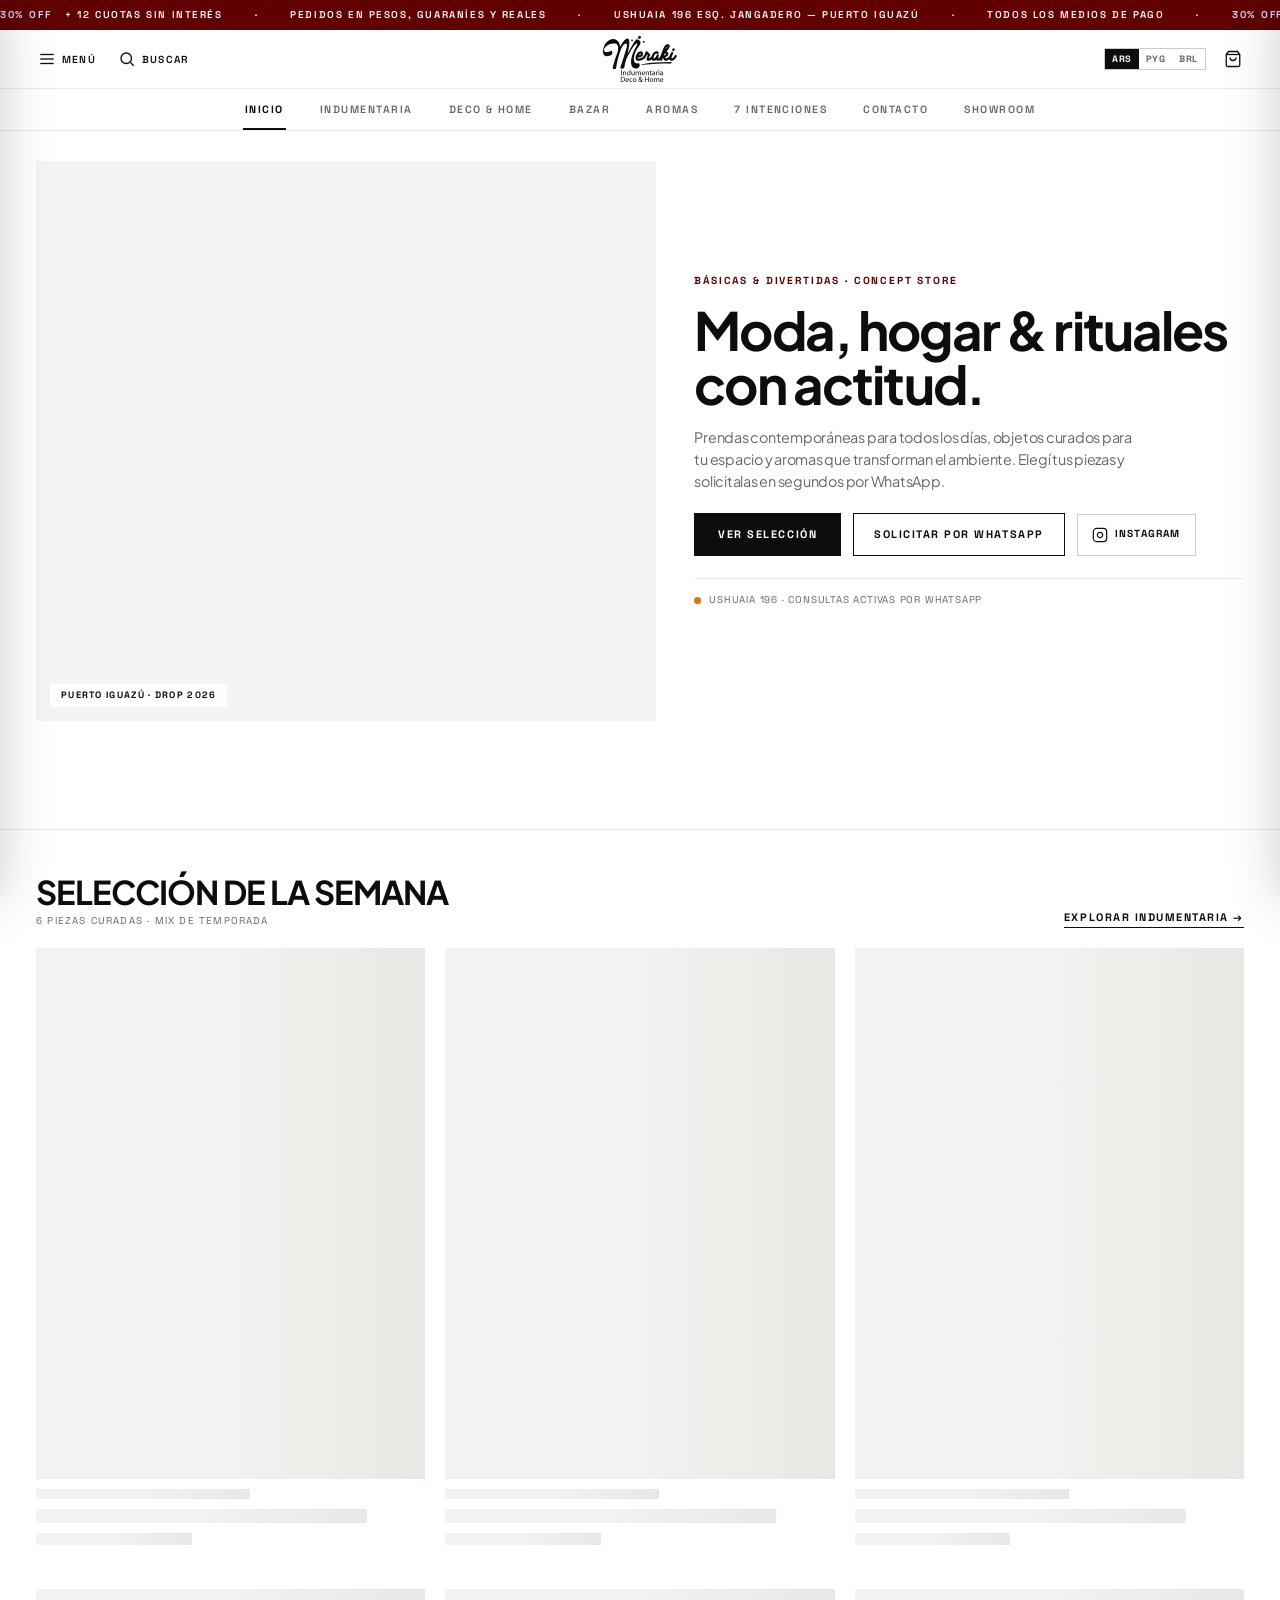
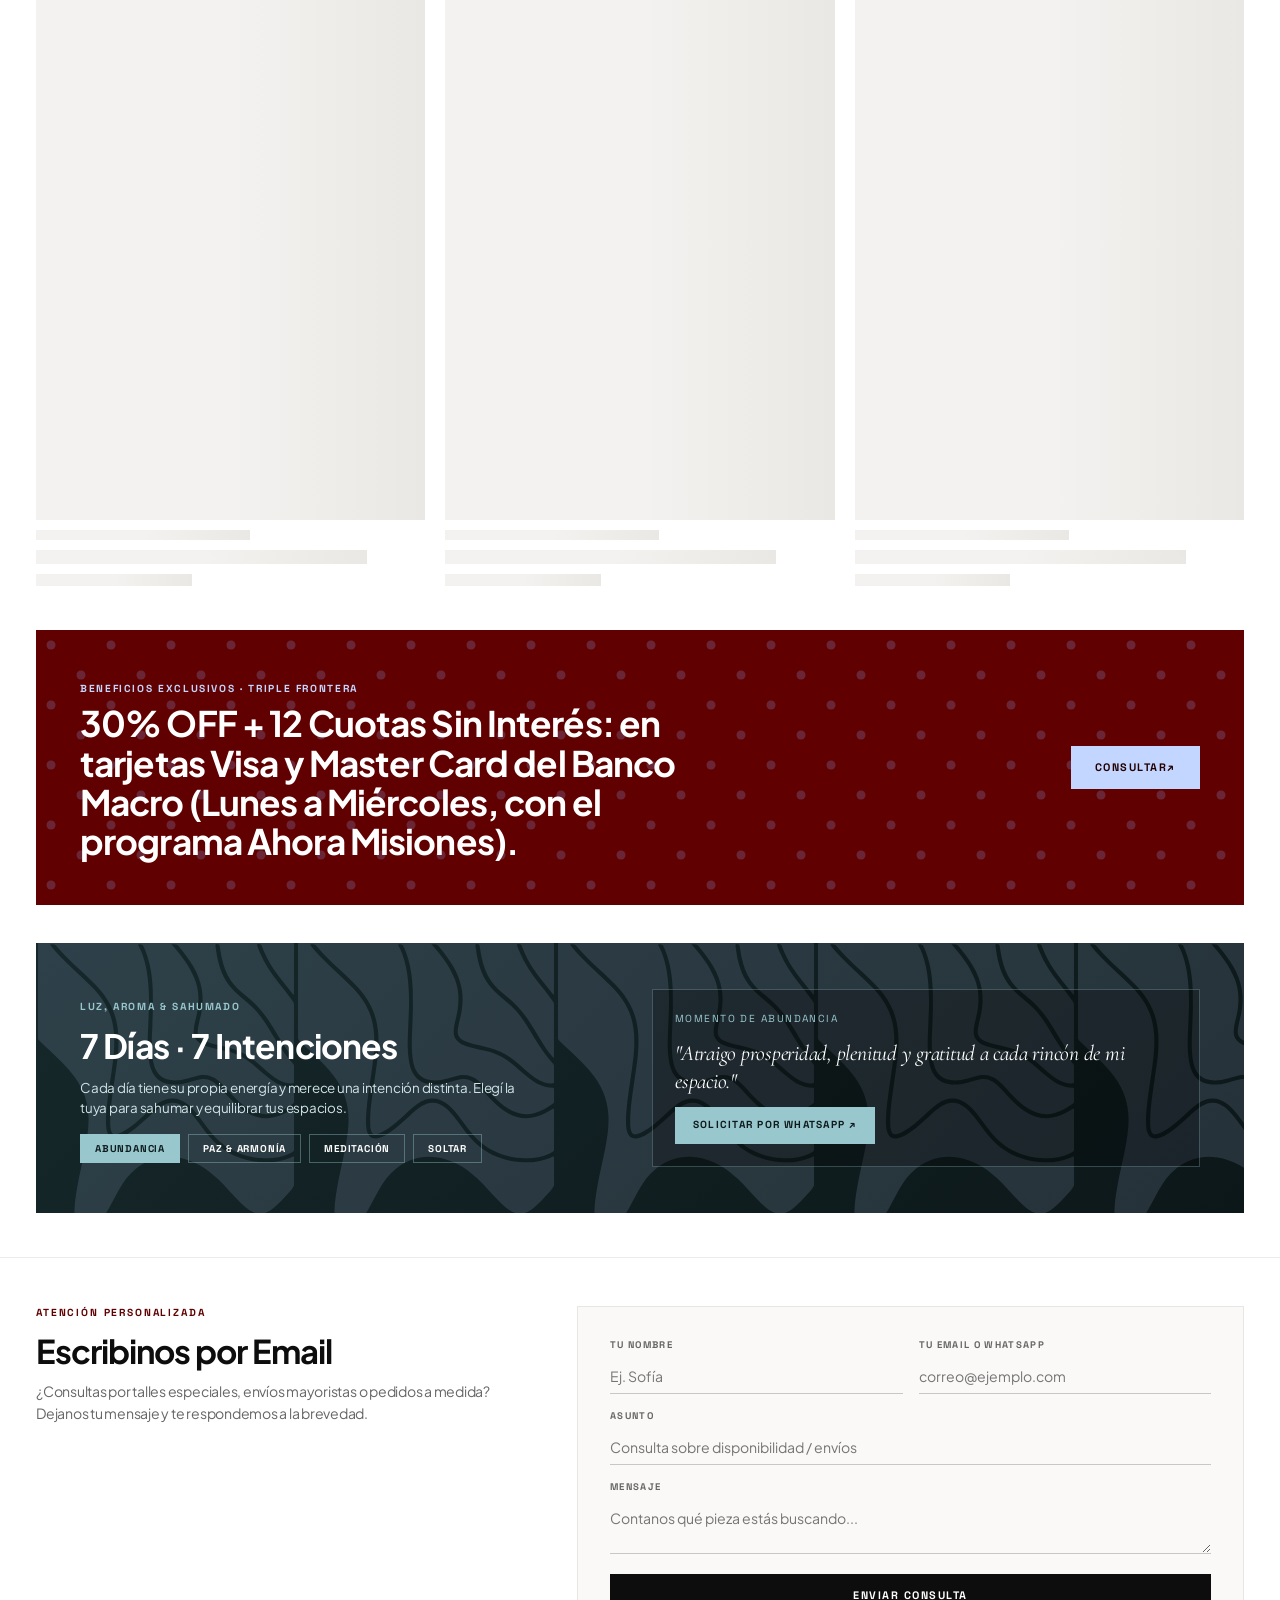
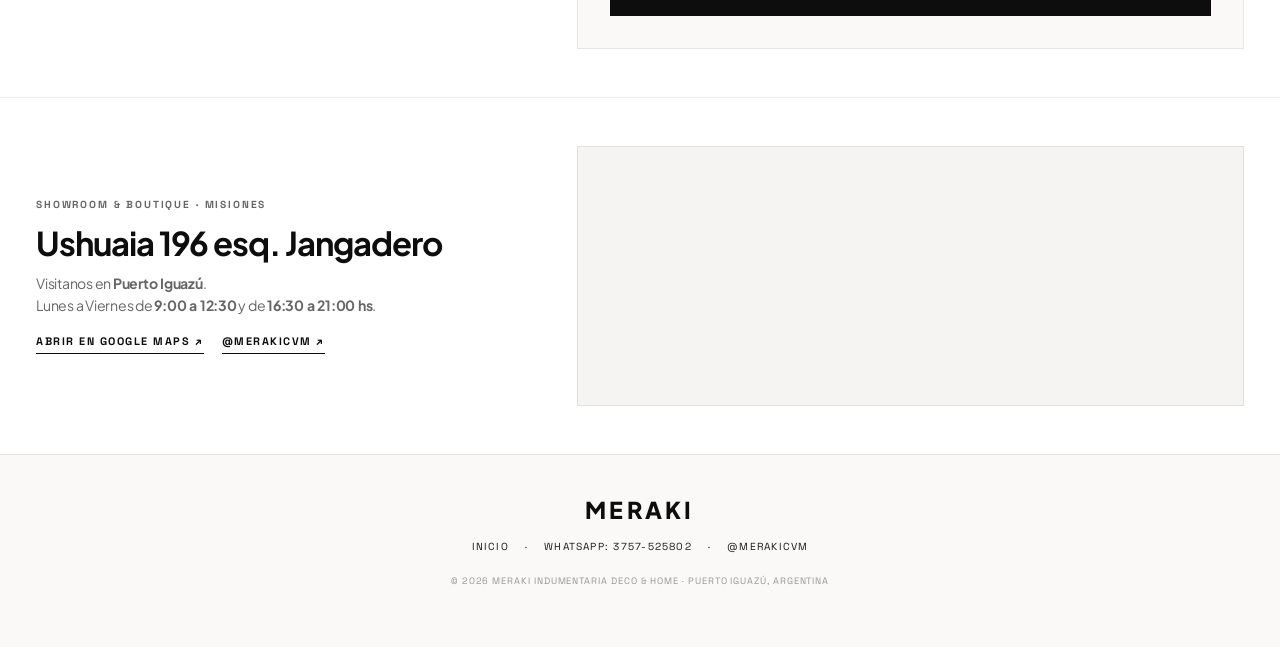
==== index.html @ d08e1bd3 "Update index.html" ====
<!DOCTYPE html>
<html lang="es">
<head>
    <meta charset="UTF-8">
    <meta name="viewport" content="width=device-width, initial-scale=1.0, maximum-scale=1.0, user-scalable=no, viewport-fit=cover">
    <title>MeraKi | Indumentaria, Deco &amp; Home — Puerto Iguazú</title>
    <meta name="description" content="Concept store de indumentaria, decoración para el hogar, bazar y aromas en Puerto Iguazú. Solicitudes directas por WhatsApp en Pesos, Guaraníes y Reales.">

    <meta name="theme-color" content="#FFFFFF">
    <meta name="apple-mobile-web-app-capable" content="yes">
    <meta name="apple-mobile-web-app-status-bar-style" content="default">

    <!-- PRECONNECTS PARA CARGA INSTANTÁNEA -->
    <link rel="preconnect" href="https://docs.google.com" crossorigin>
    <link rel="preconnect" href="https://fonts.googleapis.com">
    <link rel="preconnect" href="https://fonts.gstatic.com" crossorigin>
    <link href="https://fonts.googleapis.com/css2?family=Cormorant+Garamond:ital,wght@0,500;1,500;1,600&family=Plus+Jakarta+Sans:wght@400;500;600;700;800&family=Space+Grotesk:wght@500;600;700&display=swap" rel="stylesheet">

    <!-- HOJA DE ESTILOS MODULAR -->
    <link rel="stylesheet" href="styles.css?v=20261122">
</head>
<body>

    <!-- 1. CINTILLO SUPERIOR -->
    <div class="top-announcement-bar">
        <div class="announcement-track">
            <span><b class="promo-sky-accent">30% OFF</b> + 12 CUOTAS SIN INTERÉS</span><span>·</span>
            <span>PEDIDOS EN PESOS, GUARANÍES Y REALES</span><span>·</span>
            <span>USHUAIA 196 ESQ. JANGADERO — PUERTO IGUAZÚ</span><span>·</span>
            <span>TODOS LOS MEDIOS DE PAGO</span><span>·</span>
            <span><b class="promo-sky-accent">30% OFF</b> + 12 CUOTAS SIN INTERÉS</span><span>·</span>
            <span>PEDIDOS EN PESOS, GUARANÍES Y REALES</span><span>·</span>
            <span>USHUAIA 196 ESQ. JANGADERO — PUERTO IGUAZÚ</span><span>·</span>
        </div>
    </div>

    <!-- 2. HEADER STICKY DUAL -->
    <header class="luxury-header-wrapper" id="luxuryHeader">
        <div class="header-main-row">
            <div class="header-left">
                <button class="icon-btn-clean" onclick="openMenuDrawer()" aria-label="Menú">
                    <svg viewBox="0 0 24 24"><line x1="3" y1="6" x2="21" y2="6"/><line x1="3" y1="12" x2="21" y2="12"/><line x1="3" y1="18" x2="21" y2="18"/></svg>
                    <span class="btn-label-desktop">Menú</span>
                </button>
                <button class="icon-btn-clean" onclick="toggleSearchBar()" aria-label="Buscar">
                    <svg viewBox="0 0 24 24"><circle cx="11" cy="11" r="7"/><line x1="21" y1="21" x2="16.65" y2="16.65"/></svg>
                    <span class="btn-label-desktop">Buscar</span>
                </button>
            </div>

            <!-- Centro: SVG Oficial MeraKi -->
            <a href="#inicio" class="header-logo-anchor" onclick="navigateToHome(event)" aria-label="MeraKi Inicio">
                <svg id="Layer_1" xmlns="http://www.w3.org/2000/svg" viewBox="0 0 295.51 184.32" class="meraki-header-svg">
                    <g fill="currentColor">
                        <path d="M68.89,41.68c3.92-6.23,7.47-12.27,11.42-18.03,2.12-3.08,4.87-5.75,7.45-8.49.97-1.03,2.2-1.86,3.43-2.6,7.05-4.27,12.28-2.01,13.75,6.11,1.52,8.36.37,16.7-1.06,24.94-1.56,9.02-3.54,17.96-5.46,27.5.65-1.17,1.06-1.94,1.49-2.7,8.53-14.99,16.98-30.03,25.67-44.93,1.83-3.15,4.47-5.84,6.85-8.65,1.84-2.17,4.04-2.85,6.64-1.09,1.93,1.3,4.07,2.32,5.91,3.73,5.32,4.07,6.78,9.17,3.89,15.25-1.68,3.53-4.02,6.8-6.4,9.93-9.87,12.9-16.26,27.29-18.52,43.39-.51,3.6-.48,7.4.06,11,1.38,9.26,7.24,13.56,16.53,12.63,3.88-.39,4.71.16,5.94,3.95,1.98,6.11-1.98,13.3-8.32,15.12-13.77,3.95-23.59-2.84-25.36-17.52-1.55-12.81,1.2-25.06,5.06-37.11,4.03-12.57,9.83-24.3,17.1-35.32,1.06-1.61,1.88-3.5,2.26-5.37.2-.97-.55-2.55-1.38-3.16-.65-.47-2.45-.26-3.12.34-2.98,2.69-6.1,5.36-8.52,8.53-10.11,13.29-17.33,28.33-25.7,42.69-7.32,12.57-10.11,26.18-12.13,40.19-.08.53-.18,1.06-.28,1.59-1.24,6.53-5.89,9.3-12.32,7.36-3.41-1.03-4.8-3.15-3.72-6.52,2.91-9.07,6.13-18.03,9.01-27.11,5.29-16.69,10.53-33.4,15.54-50.18,1.06-3.56,1.28-7.44,1.4-11.19.13-4.24-3.21-6.8-7.21-5.28-2.55.97-5.02,2.86-6.83,4.95-5.31,6.13-8.49,13.53-11.31,21.02-8.81,23.38-14.88,47.47-18.28,72.23-.25,1.84-1.11,3.21-2.92,3.36-2.27.19-4.67.3-6.85-.24-3.01-.75-4.2-2.71-3.47-5.72,2.16-8.9,4.2-17.85,6.96-26.57,3.25-10.27,7.21-20.31,10.87-30.45,2.83-7.85,4.62-15.88,4.06-24.28-.59-8.83-5.21-14.3-13.93-15.13-15.34-1.46-28.61,3.13-38.67,15.28-2.66,3.21-4.64,6.9-4.51,11.28.15,5.19,2.85,8.15,8.05,8.15,3.64,0,7.32-.65,10.92-1.31,2.64-.48,5.19-1.43,7.77-2.21,4.37-1.31,6.41.15,6.65,4.8.33,6.29-2.39,10.21-8.64,12.47-4.78,1.73-10.17,2.36-15.3,2.36-5.65,0-9.32-3.8-11.39-8.94-2.66-6.6-2.41-13.42-.88-20.17,3.41-15.06,10.5-27.87,24.47-35.49,14.66-7.99,29.32-5.5,38.14,10.04,2.34,4.12,3.26,9.06,4.8,13.63.19.56.21,1.18.34,1.94Z"/>
                        <path d="M139.62,85.82c-1.15,3.94-.56,4.84,3.22,4.61,6.24-.38,12.06-2.25,16.98-6.13,1.89-1.49,3.5-3.65,4.58-5.82,2.19-4.42,3.89-9.08,5.86-13.61,1.77-4.08,5.11-4.76,8.28-1.67,2.97,2.88,5.81,5.88,8.78,8.76,1.94,1.88,2.28,3.92,1.17,6.35-1.31,2.86-2.53,5.76-3.75,8.66-.37.87-.6,1.8-1.09,3.34,5.7-2.55,9.72-5.86,11.83-11.12,2.2-5.51,5.05-10.54,9.81-14.25,3.15-2.46,6.66-3.91,10.73-3.58,3.11.25,5.43,1.81,6.82,4.6.95,1.9.64,3.75-.92,5.18-1.63,1.49-3.7,1.83-5.41.39-1.89-1.6-3.52-1.09-5.09.09-5.37,4.03-8.03,9.58-8.42,16.17-.16,2.73,1.24,3.37,3.58,1.84,3.44-2.24,5.49-5.62,7.13-9.27.59-1.31,1.02-2.7,1.68-3.97,1.27-2.45,3.62-3.42,5.83-2.52,2.25.92,3.23,3.47,2.22,6.11-1.26,3.29-2.37,6.57-1.36,11.09,1.99-1.79,4.02-2.96,5.07-4.71,2.25-3.74,4.48-7.62,5.83-11.74,3.35-10.15,6.18-20.5,11.44-29.89,1.7-3.03,3.79-5.9,6.08-8.52,2.56-2.94,5.97-4.06,9.97-3.5,5.91.83,8.92,5.24,6.77,10.84-1.14,2.97-3.03,5.68-4.74,8.41-1.09,1.75-2.45,3.32-3.73,4.95-1.21,1.55-2.45,3.06-3.81,4.75,4.71,1.71,7.32,4.9,7.03,9.65-.37,6.01-3.86,10.09-9.19,12.65-1.12.54-2.34.88-3.47,1.31,0,.32-.06.53,0,.67,2.67,5.05,2.02,5.6,7.94,2.65,5.33-2.65,9.38-6.49,11.34-12.36,1.08-3.23,2.62-6.3,4.04-9.41,1.26-2.75,3.76-3.78,6.12-2.65,2.31,1.11,3.04,3.46,1.92,6.22-1.75,4.33-3.69,8.59-5.19,13-.71,2.08-.61,4.43-.94,7.25,5.32-1.68,8.23-4.88,10.72-8.55.7-1.03,1.16-2.23,1.72-3.35,1.22-2.45,3.48-3.43,5.77-2.47,2.26.94,3.32,3.27,2.37,5.85-1.91,5.19-5.26,9.41-9.62,12.75-1.97,1.51-4.19,2.87-6.5,3.74-5.34,2-8.83.44-12.29-4.93-3.31,1.57-6.49,3.42-9.91,4.62-6.78,2.38-9.97,1.05-13.71-5.15-1.15-1.9-2.24-3.83-3.96-5.7-.4,2.13-.89,4.26-1.16,6.41-.27,2.25-.75,4.33-3.12,5.22-2.37.88-4.18-.16-5.36-1.68-2.9.68-5.61,1.96-8.18,1.73-2.52-.23-4.9-1.99-7.21-3.01-2.99,1-6.25,2.62-9.66,3.09-3.83.53-6.84-1.72-8.99-5.07-1.91,1.09-3.66,2.39-5.62,3.14-2.4.92-4.95,1.74-7.49,1.96-5.12.45-8.75-3.4-7.8-8.47.71-3.75,1.94-7.5,3.58-10.95,1.36-2.88.69-4.45-2-5.93-.63,1.46-1.37,2.87-1.85,4.36-3.67,11.29-12.24,16.94-23.07,19.72-3.52.91-7.28,1.32-10.91,1.23-6.29-.16-10.51-4.59-10.15-10.88.57-9.88,4.67-18.26,12.56-24.38,5.26-4.08,11.9-3.42,15.54,1.04,3.7,4.53,2.85,11.91-1.92,16.36-3.99,3.73-8.84,4.96-14.16,4.72-.88-.04-1.76-.15-2.61-.22ZM142.54,76.65c4.4.7,7.91-.8,8.83-3.5.25-.74.25-1.99-.2-2.42-.43-.41-1.88-.39-2.38.03-2.08,1.74-3.97,3.7-6.26,5.9ZM243.49,76.69c5.3.55,9.34-2.06,9.33-6.02-3.59-.46-7.62,2.14-9.33,6.02ZM258.64,42.11c-.41-.29-.82-.57-1.23-.86-2.36,3.55-4.71,7.09-7.07,10.64.26.18.53.36.79.55,2.5-3.44,5.01-6.88,7.51-10.32Z"/>
                        <path d="M153.85,114.21c.94-.35,1.85-.85,2.82-1.03,18.63-3.48,37.43-5.67,56.36-6.56,18.12-.85,36.24-1.52,54.37-2.13,2.27-.08,4.58.57,6.82,1.1.57.14,1.23,1.11,1.3,1.76.05.45-.76,1.31-1.33,1.46-1.89.5-3.84,1.05-5.77,1.09-17.43.33-34.88.03-52.27.96-18.08.97-36.09,3.12-54.13,4.75-1.79.16-3.58.4-5.36.34-.95-.03-1.88-.61-2.82-.95,0-.27,0-.54.01-.81Z"/>
                        <path d="M146.76,0c3.22.01,5.81,2.43,5.77,5.39-.04,3.38-3.24,6.44-6.67,6.4-3.35-.05-5.84-2.48-5.84-5.71,0-3.5,2.88-6.1,6.74-6.08Z"/>
                        <path d="M281.76,60.86c-2.5-.02-4.46-2-4.45-4.47.02-3.43,2.63-6.8,5.3-6.83,2.35-.03,4.46,2.1,4.46,4.5,0,3.46-2.63,6.83-5.31,6.8Z"/>
                        <path d="M167.28,22.07c-.06,3.28-2.02,5.25-4.29,5.25-1.99,0-3.72-1.58-3.73-3.42-.01-1.92,2.87-4.21,5.31-3.77,1.16.21,2.12,1.49,2.71,1.94Z"/>
                        <path d="M117.64,21.58c-3.14-.08-4.9-2.14-4.84-4.39.07-2.25,1.54-3.19,3.43-3.45,1.69-.24,4.36,2.86,3.82,4.76-.38,1.35-1.84,2.39-2.42,3.08Z"/>
                        <path d="M75.43,136.59v20.46h-2.67v-20.46h2.67ZM80.25,146.33c0-1.55-.03-2.76-.12-3.98h2.37l.15,2.43h.06c.73-1.37,2.43-2.73,4.86-2.73,2.03,0,5.19,1.21,5.19,6.25v8.74h-2.67v-8.47c0-2.37-.88-4.34-3.4-4.34-1.73,0-3.1,1.24-3.58,2.73-.12.33-.18.79-.18,1.24v8.83h-2.67v-10.71ZM109.76,135.5v17.75c0,1.31.06,2.79.12,3.79h-2.37l-.12-2.55h-.09c-.79,1.64-2.55,2.88-4.95,2.88-3.55,0-6.31-3-6.31-7.47-.03-4.89,3.04-7.86,6.59-7.86,2.28,0,3.76,1.06,4.43,2.22h.06v-8.77h2.64ZM107.12,148.33c0-.33-.03-.79-.12-1.12-.39-1.67-1.85-3.06-3.85-3.06-2.76,0-4.4,2.43-4.4,5.65,0,2.97,1.49,5.43,4.34,5.43,1.79,0,3.43-1.21,3.92-3.19.09-.36.12-.73.12-1.15v-2.55ZM126.51,153.01c0,1.55.03,2.88.12,4.04h-2.37l-.15-2.4h-.06c-.67,1.18-2.25,2.73-4.86,2.73-2.31,0-5.07-1.31-5.07-6.43v-8.59h2.67v8.1c0,2.79.88,4.7,3.28,4.7,1.79,0,3.03-1.24,3.52-2.46.15-.36.24-.85.24-1.37v-8.98h2.67v10.65ZM130.95,146.33c0-1.55-.06-2.76-.12-3.98h2.34l.12,2.4h.09c.82-1.4,2.19-2.7,4.64-2.7,1.97,0,3.49,1.21,4.13,2.94h.06c.46-.85,1.06-1.46,1.67-1.91.88-.67,1.82-1.03,3.22-1.03,1.97,0,4.86,1.27,4.86,6.37v8.62h-2.61v-8.29c0-2.85-1.06-4.52-3.19-4.52-1.55,0-2.7,1.12-3.19,2.4-.12.39-.21.85-.21,1.34v9.07h-2.61v-8.8c0-2.34-1.03-4.01-3.07-4.01-1.64,0-2.88,1.34-3.31,2.67-.15.36-.21.85-.21,1.31v8.83h-2.61v-10.71ZM157.75,150.19c.06,3.61,2.34,5.1,5.04,5.1,1.91,0,3.1-.33,4.07-.76l.49,1.91c-.94.42-2.58.94-4.92.94-4.52,0-7.22-3-7.22-7.44s2.61-7.89,6.89-7.89c4.83,0,6.07,4.19,6.07,6.89,0,.55-.03.94-.09,1.24h-10.32ZM165.58,148.27c.03-1.67-.7-4.31-3.7-4.31-2.73,0-3.88,2.46-4.1,4.31h7.8ZM171.47,146.33c0-1.55-.03-2.76-.12-3.98h2.37l.15,2.43h.06c.73-1.37,2.43-2.73,4.86-2.73,2.03,0,5.19,1.21,5.19,6.25v8.74h-2.67v-8.47c0-2.37-.88-4.34-3.4-4.34-1.73,0-3.1,1.24-3.58,2.73-.12.33-.18.79-.18,1.24v8.83h-2.67v-10.71ZM191.41,138.83v3.52h3.82v2.03h-3.82v7.92c0,1.82.52,2.85,2,2.85.73,0,1.15-.06,1.55-.18l.12,2.03c-.52.18-1.33.36-2.37.36-1.24,0-2.25-.42-2.88-1.12-.73-.82-1.03-2.12-1.03-3.85v-8.01h-2.28v-2.03h2.28v-2.73l2.61-.79ZM208.56,153.52c0,1.27.06,2.52.21,3.52h-2.4l-.21-1.85h-.09c-.82,1.15-2.4,2.19-4.49,2.19-2.97,0-4.49-2.09-4.49-4.22,0-3.55,3.16-5.49,8.83-5.46v-.3c0-1.18-.33-3.4-3.34-3.37-1.4,0-2.82.39-3.85,1.09l-.61-1.79c1.21-.76,3-1.27,4.86-1.27,4.49,0,5.58,3.07,5.58,5.98v5.49ZM205.98,149.55c-2.91-.06-6.22.46-6.22,3.31,0,1.76,1.15,2.55,2.49,2.55,1.94,0,3.19-1.21,3.61-2.46.09-.3.12-.61.12-.85v-2.55ZM212.87,146.94c0-1.73-.03-3.22-.12-4.58h2.34l.12,2.91h.09c.67-1.97,2.31-3.22,4.1-3.22.27,0,.49.03.73.06v2.52c-.27-.06-.55-.06-.91-.06-1.88,0-3.22,1.4-3.58,3.4-.06.36-.09.82-.09,1.24v7.83h-2.67v-10.11ZM225.89,138.23c0,.91-.64,1.64-1.7,1.64-.97,0-1.61-.73-1.61-1.64s.67-1.67,1.67-1.67,1.64.73,1.64,1.67ZM222.92,157.04v-14.69h2.67v14.69h-2.67ZM240.34,153.52c0,1.27.06,2.52.21,3.52h-2.4l-.21-1.85h-.09c-.82,1.15-2.4,2.19-4.49,2.19-2.97,0-4.49-2.09-4.49-4.22,0-3.55,3.16-5.49,8.83-5.46v-.3c0-1.18-.33-3.4-3.34-3.37-1.4,0-2.82.39-3.85,1.09l-.61-1.79c1.21-.76,3-1.27,4.86-1.27,4.49,0,5.58,3.07,5.58,5.98v5.49ZM237.76,149.55c-2.91-.06-6.22.46-6.22,3.31,0,1.76,1.15,2.55,2.49,2.55,1.94,0,3.19-1.21,3.61-2.46.09-.3.12-.61.12-.85v-2.55Z"/>
                        <path d="M71.44,163.83c1.61-.27,3.52-.46,5.61-.46,3.79,0,6.49.91,8.29,2.55,1.85,1.67,2.91,4.04,2.91,7.34s-1.06,6.07-2.94,7.95c-1.94,1.91-5.1,2.94-9.07,2.94-1.91,0-3.46-.09-4.8-.24v-20.09ZM74.08,181.92c.67.09,1.64.12,2.67.12,5.68,0,8.71-3.16,8.71-8.68.03-4.83-2.7-7.89-8.29-7.89-1.37,0-2.4.12-3.1.27v16.18ZM93.17,177.13c.06,3.61,2.34,5.1,5.04,5.1,1.91,0,3.1-.33,4.07-.76l.49,1.91c-.94.42-2.58.94-4.92.94-4.52,0-7.22-3-7.22-7.44s2.61-7.89,6.89-7.89c4.83,0,6.07,4.19,6.07,6.89,0,.55-.03.94-.09,1.24h-10.32ZM101,175.22c.03-1.67-.7-4.31-3.7-4.31-2.73,0-3.88,2.46-4.1,4.31h7.8ZM117.36,183.47c-.7.33-2.25.85-4.22.85-4.43,0-7.31-3-7.31-7.5s3.1-7.83,7.89-7.83c1.58,0,2.97.39,3.7.79l-.61,2.03c-.64-.33-1.64-.7-3.1-.7-3.37,0-5.19,2.52-5.19,5.55,0,3.4,2.19,5.49,5.1,5.49,1.52,0,2.52-.36,3.28-.7l.46,2ZM133.6,176.52c0,5.43-3.79,7.8-7.31,7.8-3.95,0-7.04-2.91-7.04-7.56,0-4.89,3.25-7.77,7.28-7.77s7.07,3.07,7.07,7.53ZM121.98,176.67c0,3.22,1.82,5.65,4.43,5.65s4.46-2.4,4.46-5.71c0-2.49-1.24-5.61-4.4-5.61s-4.49,2.91-4.49,5.68ZM156.31,183.99c-.58-.58-1.12-1.18-1.91-1.97-1.76,1.61-3.7,2.31-5.98,2.31-3.98,0-6.28-2.67-6.28-5.74,0-2.79,1.67-4.7,4.01-5.98v-.09c-1.06-1.34-1.7-2.85-1.7-4.28,0-2.52,1.79-5.07,5.19-5.07,2.55,0,4.52,1.67,4.52,4.34,0,2.15-1.24,3.85-4.49,5.46v.12c1.73,2,3.67,4.22,4.98,5.68.94-1.43,1.58-3.4,1.97-5.98h2.43c-.55,3.22-1.43,5.77-2.94,7.56,1.09,1.18,2.16,2.34,3.37,3.64h-3.16ZM153.09,180.47c-1.21-1.34-3.49-3.82-5.77-6.46-1.12.73-2.64,2-2.64,4.19,0,2.34,1.73,4.13,4.22,4.13,1.73,0,3.22-.79,4.19-1.85ZM146.87,167.96c0,1.49.7,2.61,1.55,3.7,2.06-1.18,3.4-2.28,3.4-4.04,0-1.24-.7-2.64-2.4-2.64s-2.55,1.4-2.55,2.97ZM170.94,163.53v8.56h9.89v-8.56h2.67v20.46h-2.67v-9.59h-9.89v9.59h-2.67v-20.46h2.67ZM201.29,176.52c0,5.43-3.79,7.8-7.31,7.8-3.95,0-7.04-2.91-7.04-7.56,0-4.89,3.25-7.77,7.28-7.77s7.07,3.07,7.07,7.53ZM189.67,176.67c0,3.22,1.82,5.65,4.43,5.65s4.46-2.4,4.46-5.71c0-2.49-1.24-5.61-4.4-5.61s-4.49,2.91-4.49,5.68ZM204.66,173.27c0-1.55-.06-2.76-.12-3.98h2.34l.12,2.4h.09c.82-1.4,2.19-2.7,4.64-2.7,1.97,0,3.49,1.21,4.13,2.94h.06c.46-.85,1.06-1.46,1.67-1.91.88-.67,1.82-1.03,3.22-1.03,1.97,0,4.86,1.27,4.86,6.37v8.62h-2.61v-8.29c0-2.85-1.06-4.52-3.19-4.52-1.55,0-2.7,1.12-3.19,2.4-.12.39-.21.85-.21,1.34v9.07h-2.61v-8.8c0-2.34-1.03-4.01-3.07-4.01-1.64,0-2.88,1.34-3.31,2.67-.15.36-.21.85-.21,1.31v8.83h-2.61v-10.71ZM231.46,177.13c.06,3.61,2.34,5.1,5.04,5.1,1.91,0,3.1-.33,4.07-.76l.49,1.91c-.94.42-2.58.94-4.92.94-4.52,0-7.22-3-7.22-7.44s2.61-7.89,6.89-7.89c4.83,0,6.07,4.19,6.07,6.89,0,.55-.03.94-.09,1.24h-10.32ZM239.29,175.22c.03-1.67-.7-4.31-3.7-4.31-2.73,0-3.88,2.46-4.1,4.31h7.8Z"/>
                    </g>
                </svg>
            </a>

            <div class="header-right">
                <div class="currency-switcher" role="group" aria-label="Selector de moneda">
                    <button class="curr-btn active" data-curr="ARS" onclick="setCurrency('ARS')">ARS</button>
                    <button class="curr-btn" data-curr="PYG" onclick="setCurrency('PYG')">PYG</button>
                    <button class="curr-btn" data-curr="BRL" onclick="setCurrency('BRL')">BRL</button>
                </div>

                <button class="icon-btn-clean" onclick="openBagDrawer()" aria-label="Bolsa de compra">
                    <svg viewBox="0 0 24 24"><path d="M6 2L3 6v14a2 2 0 0 0 2 2h14a2 2 0 0 0 2-2V6l-3-4z"/><line x1="3" y1="6" x2="21" y2="6"/><path d="M16 10a4 4 0 0 1-8 0"/></svg>
                    <span class="bag-badge-count" id="bagCountBadge">0</span>
                </button>
            </div>
        </div>

        <!-- BARRA DE PÁGINAS & SECCIONES -->
        <nav class="header-categories-bar" aria-label="Páginas y secciones">
            <div class="categories-bar-inner" id="topCategoriesBar">
                <button class="top-cat-pill active" data-nav="home" onclick="navigateToHome(event)">Inicio</button>
                <button class="top-cat-pill" data-nav="cat-Indumentaria" onclick="navigateToCategory('Indumentaria')">Indumentaria</button>
                <button class="top-cat-pill" data-nav="cat-Deco &amp; Home" onclick="navigateToCategory('Deco & Home')">Deco &amp; Home</button>
                <button class="top-cat-pill" data-nav="cat-Bazar" onclick="navigateToCategory('Bazar')">Bazar</button>
                <button class="top-cat-pill" data-nav="cat-Aromas" onclick="navigateToCategory('Aromas')">Aromas</button>
                <button class="top-cat-pill" data-nav="bienestar" onclick="scrollToSection(event, 'bienestar')">7 Intenciones</button>
                <button class="top-cat-pill" data-nav="contacto" onclick="scrollToSection(event, 'contacto')">Contacto</button>
                <button class="top-cat-pill" data-nav="ubicacion" onclick="scrollToSection(event, 'ubicacion')">Showroom</button>
            </div>
        </nav>

        <!-- Barra de búsqueda expansible -->
        <div class="search-expand-bar" id="searchExpandBar">
            <div class="search-input-wrap">
                <input type="text" id="catalogSearchInput" placeholder="Buscar prendas, estilos, colores, decoración, aromas..." oninput="handleSearch(this.value)">
                <button onclick="clearSearch()" style="font-family:var(--font-mono); font-size:0.75rem; font-weight:700;">✕</button>
            </div>
        </div>
    </header>

    <!-- ==========================================================================
         VISTA 1: PÁGINA HOME
         ========================================================================== -->
    <div id="pageHomeView" class="view-panel active">

        <!-- HERO EDITORIAL -->
        <section class="hero-editorial-section">
            <div class="hero-media-frame" id="heroMediaStage">
                <video id="heroVideoPlayer" autoplay muted loop playsinline preload="metadata">
                    <source src="media/editorial/moda.mp4" type="video/mp4">
                    <source src="moda.mp4" type="video/mp4">
                </video>
                <span class="hero-media-badge">Puerto Iguazú · Drop 2026</span>
            </div>

            <div class="hero-copy-stage">
                <span class="hero-kicker">Básicas &amp; Divertidas · Concept Store</span>
                <h1 class="hero-headline-modern">Moda, hogar &amp; rituales con actitud.</h1>
                <p class="hero-body-text">
                    Prendas contemporáneas para todos los días, objetos curados para tu espacio y aromas que transforman el ambiente. Elegí tus piezas y solicitalas en segundos por WhatsApp.
                </p>

                <div class="hero-cta-row">
                    <a href="#catalogo" class="btn-luxury-primary" onclick="scrollToSection(event, 'catalogo')">Ver Selección</a>
                    <a id="heroWhatsAppBtn" href="https://wa.me/5493757525802?text=%C2%A1Hola%20MeraKi!%20%E2%9C%A8%20Quisiera%20solicitar%20asesoramiento%20sobre%20las%20novedades." target="_blank" rel="noopener noreferrer" class="btn-luxury-outline" onclick="playTap()">Solicitar por WhatsApp</a>
                    <a href="https://www.instagram.com/merakicvm/" target="_blank" rel="noopener noreferrer" class="btn-ig-outline" aria-label="Instagram MeraKi" onclick="playTap()">
                        <svg viewBox="0 0 24 24"><rect x="2" y="2" width="20" height="20" rx="5" ry="5"/><path d="M16 11.37A4 4 0 1 1 12.63 8 4 4 0 0 1 16 11.37z"/><line x1="17.5" y1="6.5" x2="17.51" y2="6.5"/></svg>
                        <span>Instagram</span>
                    </a>
                </div>

                <div class="hero-store-meta">
                    <span class="live-dot" id="statusDot"></span>
                    <span id="statusText">Ushuaia 196 esq. Jangadero · Puerto Iguazú</span>
                </div>
            </div>
        </section>

        <!-- PORTALES DE UNIVERSOS -->
        <section class="universes-section reveal-block">
            <div class="universes-grid" id="universesPortalGrid"></div>
        </section>

        <!-- MIX CURADO DE LA SEMANA -->
        <section class="catalog-section reveal-block" id="catalogo">
            <div class="catalog-header-row">
                <div>
                    <h2 class="catalog-heading-modern">Selección de la Semana</h2>
                    <span class="catalog-count-label" id="homeCuratedSubtitle">6 Piezas Curadas · Mix de Temporada</span>
                </div>
                <button class="link-luxury-underline" onclick="navigateToCategory('Indumentaria')">Explorar Indumentaria →</button>
            </div>

            <div class="products-runway-grid home-six-grid" id="homeCuratedGrid"></div>
        </section>

        <!-- BLOQUE HERITAGE MERAKI -->
        <section class="meraki-heritage-wrapper reveal-block">
            <div class="meraki-heritage-banner">
                <div class="heritage-content">
                    <span class="heritage-kicker">Beneficios Exclusivos · Triple Frontera</span>
                    <h2 class="heritage-title">30% OFF + 12 Cuotas Sin Interés: en tarjetas Visa y Master Card del Banco Macro (Lunes a Miércoles, con el programa Ahora Misiones).</h2>
                </div>
                <a href="https://wa.me/5493757525802?text=%C2%A1Hola%20MeraKi!%20Quisiera%20consultar%20por%20las%20promociones%20vigentes%20y%20cuotas." target="_blank" rel="noopener noreferrer" class="heritage-cta" onclick="playTap()">Consultar↗</a>
            </div>
        </section>

        <!-- MÓDULO EDITORIAL CONTRASTADO -->
        <section class="editorial-ritual-wrapper reveal-block" id="bienestar">
            <div class="ritual-banner-card">
                <div class="ritual-left">
                    <span class="ritual-kicker">Luz, Aroma &amp; Sahumado</span>
                    <h2 class="ritual-title">7 Días · 7 Intenciones</h2>
                    <p class="ritual-desc">
                        Cada día tiene su propia energía y merece una intención distinta. Elegí la tuya para sahumar y equilibrar tus espacios.
                    </p>
                    <div class="ritual-tabs">
                        <button class="ritual-tab-btn active" onclick="selectIntencion('abundancia', this)">Abundancia</button>
                        <button class="ritual-tab-btn" onclick="selectIntencion('paz', this)">Paz &amp; Armonía</button>
                        <button class="ritual-tab-btn" onclick="selectIntencion('meditacion', this)">Meditación</button>
                        <button class="ritual-tab-btn" onclick="selectIntencion('soltar', this)">Soltar</button>
                    </div>
                </div>

                <div class="ritual-quote-box">
                    <span id="intencionTitle" style="font-family:var(--font-mono); font-size:0.64rem; letter-spacing:0.14em; text-transform:uppercase; color:var(--meraki-aroma);">Momento de Abundancia</span>
                    <p class="ritual-quote-text" id="intencionPhrase">"Atraigo prosperidad, plenitud y gratitud a cada rincón de mi espacio."</p>
                    <a id="intencionLink" href="https://wa.me/5493757525802?text=%C2%A1Hola%20MeraKi!%20%E2%9C%A8%20Quiero%20solicitar%20el%20kit%20de%20sahumado%20para%20la%20intenci%C3%B3n%20de%20Abundancia." target="_blank" rel="noopener noreferrer" class="btn-ritual-wpp">Solicitar por WhatsApp ↗</a>
                </div>
            </div>
        </section>

        <!-- FORMULARIO DE CONTACTO EMAIL -->
        <section class="contact-luxury-section reveal-block" id="contacto">
            <div class="location-details-stack">
                <span class="hero-kicker">Atención Personalizada</span>
                <h2 class="catalog-heading-modern" style="text-transform:none;">Escribinos por Email</h2>
                <p style="font-size:0.88rem; color:var(--ink-muted); line-height:1.55;">
                    ¿Consultas por talles especiales, envíos mayoristas o pedidos a medida? Dejanos tu mensaje y te respondemos a la brevedad.
                </p>
            </div>

            <form id="contactForm" class="contact-form-grid" onsubmit="submitContactForm(event)">
                <div class="form-field-group">
                    <label class="form-label-mono" for="contactName">Tu Nombre</label>
                    <input type="text" id="contactName" class="form-input-line" placeholder="Ej. Sofía" required>
                </div>
                <div class="form-field-group">
                    <label class="form-label-mono" for="contactEmail">Tu Email o WhatsApp</label>
                    <input type="text" id="contactEmail" class="form-input-line" placeholder="correo@ejemplo.com" required>
                </div>
                <div class="form-field-group full">
                    <label class="form-label-mono" for="contactSubject">Asunto</label>
                    <input type="text" id="contactSubject" class="form-input-line" placeholder="Consulta sobre disponibilidad / envíos" required>
                </div>
                <div class="form-field-group full">
                    <label class="form-label-mono" for="contactMessage">Mensaje</label>
                    <textarea id="contactMessage" rows="2" class="form-input-line" placeholder="Contanos qué pieza estás buscando..." required style="resize:vertical;"></textarea>
                </div>
                <div class="form-field-group full" style="margin-top:4px;">
                    <button type="submit" id="contactSubmitBtn" class="btn-luxury-primary" style="width:100%;">Enviar Consulta</button>
                </div>
                <div class="contact-feedback-msg" id="contactFeedback">✓ ¡Mensaje enviado! Te responderemos a la brevedad.</div>
            </form>
        </section>

        <!-- SHOWROOM FÍSICO & MAPA -->
        <section class="boutique-location-section reveal-block" id="ubicacion">
            <div class="location-details-stack">
                <span class="hero-kicker" style="color:var(--ink-muted);">Showroom &amp; Boutique · Misiones</span>
                <h2 class="catalog-heading-modern" style="text-transform:none;">Ushuaia 196 esq. Jangadero</h2>
                <p style="font-size:0.88rem; color:var(--ink-muted); line-height:1.55;">
                    Visitanos en <strong>Puerto Iguazú</strong>.<br>
                    Lunes a Viernes de <strong>9:00 a 12:30</strong> y de <strong>16:30 a 21:00 hs</strong>.
                </p>
                <div style="display:flex; gap:18px; margin-top:6px;">
                    <a href="https://maps.google.com/?q=Ushuaia+196,+Puerto+Iguazu,+Misiones" target="_blank" rel="noopener noreferrer" class="link-luxury-underline">Abrir en Google Maps ↗</a>
                    <a href="https://www.instagram.com/merakicvm/" target="_blank" rel="noopener noreferrer" class="link-luxury-underline">@merakicvm ↗</a>
                </div>
            </div>

            <div class="location-map-frame">
                <iframe 
                    title="Ubicación MeraKi Puerto Iguazú"
                    src="https://maps.google.com/maps?q=Ushuaia+y+Jangadero,+Puerto+Iguaz%C3%BA,+Misiones,+Argentina&amp;t=&amp;z=16&amp;ie=UTF8&amp;iwloc=&amp;output=embed" 
                    loading="lazy" 
                    allowfullscreen>
                </iframe>
            </div>
        </section>

    </div>

    <!-- ==========================================================================
         VISTA 2: PÁGINA DEDICADA DE CATEGORÍA
         ========================================================================== -->
    <div id="pageCategoryView" class="view-panel">
        <div class="category-page-banner">
            <button class="breadcrumb-back-btn" onclick="navigateToHome(event)">← Volver al Inicio</button>
            <span class="hero-kicker" id="catPageKicker">COLECCIÓN MERAKI</span>
            <h1 class="catalog-heading-modern" id="catPageTitle">Indumentaria</h1>
            <span class="catalog-count-label" id="catPageCounter">Cargando piezas...</span>
        </div>

        <section class="catalog-section" style="border-top: none;">
            <div class="subcat-pills-row" id="dynamicSubcatRow"></div>
            <div class="products-runway-grid" id="categoryProductsGrid"></div>
        </section>
    </div>

    <!-- FOOTER GLOBAL -->
    <footer class="luxury-footer">
        <div class="footer-inner">
            <div class="footer-wordmark">MeraKi</div>
            <div class="footer-links-row">
                <a href="#inicio" onclick="navigateToHome(event)">Inicio</a>
                <span>·</span>
                <a href="https://wa.me/5493757525802" target="_blank" rel="noopener noreferrer">WhatsApp: 3757-525802</a>
                <span>·</span>
                <a href="https://www.instagram.com/merakicvm/" target="_blank" rel="noopener noreferrer">@merakicvm</a>
            </div>
            <p class="footer-legal">© 2026 MERAKI INDUMENTARIA DECO &amp; HOME · PUERTO IGUAZÚ, ARGENTINA</p>
        </div>
    </footer>

    <!-- ==========================================================================
         MODALES, DRAWERS Y DOCK FLOTANTE INSTAGRAM + WHATSAPP
         ========================================================================== -->
    <div class="drawer-backdrop" id="globalBackdrop" onclick="closeAllOverlays()"></div>

    <!-- QUICK-VIEW PRODUCTO -->
    <div class="pdp-modal-panel" id="pdpModal" role="dialog" aria-modal="true">
        <button class="pdp-close-btn" onclick="closeAllOverlays()" aria-label="Cerrar">✕</button>
        <div class="pdp-media-col">
            <img id="pdpImg" src="" alt="Producto MeraKi">
        </div>
        <div class="pdp-info-col">
            <div class="pdp-top-content">
                <span class="product-sub-kicker" id="pdpKicker">INDUMENTARIA</span>
                <h2 class="pdp-title-editorial" id="pdpTitle">Pieza MeraKi</h2>
                <div class="pdp-price-main" id="pdpPriceMain">Consultar</div>
                <div class="pdp-price-frontier" id="pdpPriceFrontier"></div>
                <p class="pdp-desc-editorial" id="pdpDesc"></p>

                <!-- Muestra visual de colores disponibles -->
                <div class="pdp-colors-block" id="pdpColorsBlock" style="display:none;">
                    <span class="product-sub-kicker" style="color:var(--ink-black);">Colores Disponibles</span>
                    <div class="pdp-colors-list" id="pdpColorsList"></div>
                </div>
            </div>

            <div class="pdp-bottom-content">
                <div class="pdp-size-selector" id="pdpSizeBlock">
                    <span class="product-sub-kicker" style="color:var(--ink-black);">Seleccionar Talle / Opción</span>
                    <div class="pdp-size-grid" id="pdpSizeGrid"></div>
                </div>

                <div class="pdp-actions-stack">
                    <a id="pdpDirectWppBtn" href="#" target="_blank" rel="noopener noreferrer" class="btn-wpp-solicitar" onclick="playTap()">
                        Solicitar por WhatsApp
                    </a>
                    <button class="btn-add-bag-outline" onclick="addCurrentPdpToBag()">
                        Agregar a mi Bolsa
                    </button>
                </div>
            </div>
        </div>
    </div>

    <!-- BOLSA DE SELECCIÓN WHATSAPP -->
    <aside class="side-drawer right" id="bagDrawer" aria-label="Bolsa de Selección">
        <div class="drawer-head">
            <span class="drawer-title">Tu Bolsa de Selección</span>
            <button onclick="closeAllOverlays()" style="font-size:1.1rem;" aria-label="Cerrar bolsa">✕</button>
        </div>
        <div class="drawer-body" id="bagDrawerBody"></div>
        <div class="drawer-foot" id="bagDrawerFoot"></div>
    </aside>

    <!-- MENÚ MÓVIL -->
    <aside class="side-drawer left" id="menuDrawer" aria-label="Menú Principal">
        <div class="drawer-head">
            <span class="drawer-title">MeraKi Menú</span>
            <button onclick="closeAllOverlays()" style="font-size:1.1rem;" aria-label="Cerrar menú">✕</button>
        </div>
        <div class="drawer-body" id="mobileMenuBody" style="gap:16px;"></div>
    </aside>

    <!-- DOCK FLOTANTE INSTAGRAM + WHATSAPP -->
    <div id="floatingConcierge" class="floating-social-dock">
        <a href="https://www.instagram.com/merakicvm/" target="_blank" rel="noopener noreferrer" class="floating-social-btn floating-ig-btn" aria-label="Instagram MeraKi" onclick="playTap()">
            <svg viewBox="0 0 24 24"><rect x="2" y="2" width="20" height="20" rx="5" ry="5"/><path d="M16 11.37A4 4 0 1 1 12.63 8 4 4 0 0 1 16 11.37z"/><line x1="17.5" y1="6.5" x2="17.51" y2="6.5"/></svg>
        </a>
        <a href="https://wa.me/5493757525802?text=%C2%A1Hola%20MeraKi!%20%E2%9C%A8%20Quisiera%20hacer%20una%20consulta." target="_blank" rel="noopener noreferrer" class="floating-social-btn floating-wpp-btn" aria-label="WhatsApp Asesoría" onclick="playTap()">
            <svg viewBox="0 0 24 24"><path d="M12.03 2c-5.52 0-10 4.48-10 10 0 1.77.46 3.45 1.28 4.92L2 22l5.25-1.38c1.41.77 3.03 1.2 4.78 1.2 5.52 0 10-4.48 10-10s-4.48-9.82-10-9.82zm5.81 14.1c-.24.69-1.41 1.32-1.95 1.4-.52.08-1.18.14-1.9-.09-.44-.14-1.01-.33-1.74-.64-3.05-1.32-5.04-4.4-5.19-4.6-.15-.21-1.24-1.65-1.24-3.15s.78-2.23 1.06-2.54c.28-.3.61-.38.81-.38.2 0 .41.01.58.02.19.01.44-.07.69.53.25.6.86 2.1.94 2.25.08.15.13.33.03.53-.1.2-.15.33-.3.5-.15.18-.32.4-.45.54-.15.15-.31.32-.13.62.18.3.8 1.32 1.71 2.14 1.18 1.05 2.17 1.38 2.47 1.53.3.15.48.13.66-.08.18-.2.76-.88.96-1.18.2-.3.4-.25.68-.15.28.1 1.77.83 2.07.99.3.15.51.23.58.36.08.12.08.73-.17 1.42z"/></svg>
        </a>
    </div>

    <div class="toast-bar" id="toastBar">Agregado a tu bolsa</div>

    <!-- MOTORES JAVASCRIPT MODULARES -->
    <script src="catalog.js?v=20261122" defer></script>
    <script src="app.js?v=20261122" defer></script>
</body>
</html>
---- styles.css ----
/* ==========================================================================
   1. SISTEMA CROMÁTICO MERAKI HAUTE COUTURE (ESTILO BOUTIQUE INTERNACIONAL)
   ========================================================================== */
:root {
    --bg-canvas: #FFFFFF;
    --bg-gallery: #F5F4F2;
    --bg-ivory: #FAF9F7;
    --bg-dark: #0A0A0A;

    --ink-black: #0D0D0D;
    --ink-primary: #181818;
    --ink-muted: #666666;
    --ink-light: #969696;

    --meraki-vino: #600000;
    --meraki-vino-deep: #3D0000;
    --meraki-sky: #C3D6FF;
    --meraki-sky-dot: #8CADF6;
    --meraki-arena: #DCCDB6;
    --meraki-marfil: #F7F3E8;
    --meraki-aroma: #98C7CD;
    --meraki-ice: #CEE8E9;

    --hairline: rgba(0, 0, 0, 0.08);
    --hairline-strong: rgba(0, 0, 0, 0.20);

    --font-sans: 'Plus Jakarta Sans', -apple-system, BlinkMacSystemFont, sans-serif;
    --font-mono: 'Space Grotesk', monospace;
    --font-italic: 'Cormorant Garamond', Georgia, serif;

    --ease-luxury: cubic-bezier(0.16, 1, 0.3, 1);
    --promo-h: 30px;
    --header-h: 58px;
    --catbar-h: 42px;
    --sticky-total-h: calc(var(--header-h) + var(--catbar-h) + 28px);
}

*, *::before, *::after {
    margin: 0;
    padding: 0;
    box-sizing: border-box;
    -webkit-tap-highlight-color: transparent;
    touch-action: manipulation;
}

html {
    font-size: 16px;
    scroll-behavior: smooth;
    background-color: var(--bg-canvas);
    color: var(--ink-black);
    -webkit-text-size-adjust: 100%;
    text-size-adjust: 100%;
    overflow-x: clip;
    max-width: 100%;
}

body {
    font-family: var(--font-sans);
    background-color: var(--bg-canvas);
    color: var(--ink-primary);
    min-height: 100vh;
    min-height: 100dvh;
    width: 100%;
    max-width: 100%;
    overflow-x: clip;
    letter-spacing: -0.015em;
    line-height: 1.45;
    padding-bottom: env(safe-area-inset-bottom, 0px);
    -webkit-font-smoothing: antialiased;
}

a { color: inherit; text-decoration: none; }
button { font-family: inherit; background: none; border: none; cursor: pointer; color: inherit; }

#catalogo, #bienestar, #contacto, #ubicacion, #pageCategoryView {
    scroll-margin-top: var(--sticky-total-h);
}

/* ==========================================================================
   2. ANIMACIONES & SKELETON LOADERS
   ========================================================================== */
.reveal-block {
    opacity: 0;
    transform: translateY(16px);
    transition: opacity 0.6s var(--ease-luxury), transform 0.6s var(--ease-luxury);
    will-change: opacity, transform;
}
.reveal-block.is-visible { opacity: 1; transform: translateY(0); }

@keyframes viewFadeIn {
    from { opacity: 0; transform: translateY(8px); }
    to   { opacity: 1; transform: translateY(0); }
}

.view-panel { display: none; }
.view-panel.active {
    display: block;
    animation: viewFadeIn 0.35s var(--ease-luxury) forwards;
}

@keyframes skeletonShimmer {
    0%   { background-position: -200% 0; }
    100% { background-position: 200% 0; }
}

.skeleton-card { display: flex; flex-direction: column; gap: 10px; }
.skeleton-box {
    background: linear-gradient(90deg, #F3F2F0 25%, #EAE8E4 50%, #F3F2F0 75%);
    background-size: 200% 100%;
    animation: skeletonShimmer 1.35s ease-in-out infinite;
}
.skeleton-img   { width: 100%; aspect-ratio: 11 / 15; }
.skeleton-line1 { height: 10px; width: 55%; }
.skeleton-line2 { height: 14px; width: 85%; }
.skeleton-line3 { height: 12px; width: 40%; }

/* ==========================================================================
   3. CINTILLO SUPERIOR & HEADER STICKY DUAL
   ========================================================================== */
.top-announcement-bar {
    width: 100%;
    height: var(--promo-h);
    background-color: var(--meraki-vino);
    color: #FFFFFF;
    display: flex;
    align-items: center;
    overflow: hidden;
    white-space: nowrap;
    position: relative;
    z-index: 60;
}

.announcement-track {
    display: inline-flex;
    gap: 32px;
    animation: marqueeRun 32s linear infinite;
    will-change: transform;
}

.announcement-track span {
    font-family: var(--font-mono);
    font-size: 0.62rem;
    font-weight: 600;
    letter-spacing: 0.16em;
    text-transform: uppercase;
    display: inline-flex;
    align-items: center;
    gap: 14px;
}

.promo-sky-accent { color: var(--meraki-sky); font-weight: 700; }

@keyframes marqueeRun {
    0%   { transform: translateX(0); }
    100% { transform: translateX(-50%); }
}

.luxury-header-wrapper {
    position: sticky;
    top: 0;
    width: 100%;
    background: rgba(255, 255, 255, 0.96);
    backdrop-filter: blur(16px);
    -webkit-backdrop-filter: blur(16px);
    border-bottom: 1px solid var(--hairline);
    z-index: 50;
    transition: box-shadow 0.3s ease;
}

.luxury-header-wrapper.scrolled { box-shadow: 0 6px 24px rgba(0, 0, 0, 0.04); }

.header-main-row {
    max-width: 1400px;
    height: var(--header-h);
    margin: 0 auto;
    padding: 0 clamp(10px, 3vw, 36px);
    display: grid;
    grid-template-columns: 1fr auto 1fr;
    align-items: center;
    gap: 6px;
}

.header-left { display: flex; align-items: center; gap: clamp(8px, 2vw, 18px); min-width: 0; }

.icon-btn-clean {
    display: inline-flex;
    align-items: center;
    gap: 6px;
    font-family: var(--font-mono);
    font-size: 0.64rem;
    font-weight: 600;
    letter-spacing: 0.12em;
    text-transform: uppercase;
    color: var(--ink-black);
    padding: 6px 2px;
    position: relative;
    transition: opacity 0.2s, transform 0.2s var(--ease-luxury);
}

.icon-btn-clean:active { transform: scale(0.94); }
@media (hover: hover) { .icon-btn-clean:hover { opacity: 0.55; } }
.icon-btn-clean svg { width: 18px; height: 18px; stroke: currentColor; fill: none; stroke-width: 1.75; flex-shrink: 0; }

.btn-label-desktop { display: none; }
@media (min-width: 768px) { .btn-label-desktop { display: inline; } }

.header-logo-anchor {
    display: flex;
    align-items: center;
    justify-content: center;
    cursor: pointer;
    transition: transform 0.3s var(--ease-luxury);
}
@media (hover: hover) { .header-logo-anchor:hover { transform: scale(1.03); } }

.meraki-header-svg { height: 38px; width: auto; display: block; color: var(--ink-black); }
@media (min-width: 768px) { .meraki-header-svg { height: 46px; } }

.header-right {
    display: flex;
    align-items: center;
    justify-content: flex-end;
    gap: clamp(6px, 1.8vw, 16px);
    min-width: 0;
}

.currency-switcher { display: inline-flex; align-items: center; border: 1px solid var(--hairline-strong); background: #FFFFFF; }
.curr-btn {
    font-family: var(--font-mono);
    font-size: 0.58rem;
    font-weight: 700;
    letter-spacing: 0.06em;
    padding: 4px 7px;
    color: var(--ink-muted);
    transition: all 0.2s ease;
}
.curr-btn.active { background: var(--ink-black); color: #FFFFFF; }
@media (max-width: 390px) { .curr-btn { padding: 3px 5px; font-size: 0.54rem; } }

.bag-badge-count {
    position: absolute;
    top: 0;
    right: -6px;
    min-width: 16px;
    height: 16px;
    padding: 0 4px;
    border-radius: 999px;
    background: var(--meraki-vino);
    color: #FFFFFF;
    font-family: var(--font-mono);
    font-size: 0.56rem;
    font-weight: 700;
    display: flex;
    align-items: center;
    justify-content: center;
    opacity: 0;
    transform: scale(0.6);
    transition: all 0.25s var(--ease-luxury);
}
.bag-badge-count.visible { opacity: 1; transform: scale(1); }

/* BARRA SUPERIOR DE PÁGINAS: TODAS VISIBLES EN MÓVIL (2 FILAS COMPACTAS) Y 1 FILA EN DESKTOP */
.header-categories-bar {
    width: 100%;
    min-height: var(--catbar-h);
    border-top: 1px solid var(--hairline);
    background: #FFFFFF;
    display: flex;
    align-items: center;
    position: relative;
}

.categories-bar-inner {
    max-width: 1400px;
    width: 100%;
    margin: 0 auto;
    padding: 6px 10px;
    display: flex;
    flex-wrap: wrap;
    align-items: center;
    justify-content: center;
    gap: 4px 12px;
}

.top-cat-pill {
    font-family: var(--font-mono);
    font-size: 0.59rem;
    font-weight: 600;
    letter-spacing: 0.08em;
    text-transform: uppercase;
    color: var(--ink-muted);
    display: inline-flex;
    align-items: center;
    padding: 5px 2px;
    white-space: nowrap;
    position: relative;
    flex-shrink: 0;
    transition: color 0.22s ease;
}

@media (min-width: 840px) {
    .header-categories-bar { height: var(--catbar-h); }
    .categories-bar-inner {
        height: 100%;
        padding: 0 clamp(16px, 3vw, 36px);
        flex-wrap: nowrap;
        justify-content: center;
        gap: clamp(16px, 3vw, 32px);
    }
    .top-cat-pill {
        height: 100%;
        font-size: 0.66rem;
        letter-spacing: 0.14em;
        padding: 0 2px;
    }
}

.top-cat-pill::after {
    content: '';
    position: absolute;
    bottom: 0; left: 0; right: 0;
    height: 2px;
    background: var(--meraki-vino);
    transform: scaleX(0);
    transform-origin: center;
    transition: transform 0.28s var(--ease-luxury);
}

@media (hover: hover) {
    .top-cat-pill:hover { color: var(--ink-black); }
    .top-cat-pill:hover::after { transform: scaleX(0.6); }
}

.top-cat-pill.active { color: var(--ink-black); font-weight: 700; }
.top-cat-pill.active::after { transform: scaleX(1); background: var(--ink-black); }

.search-expand-bar {
    display: none;
    width: 100%;
    background: #FFFFFF;
    border-top: 1px solid var(--hairline);
    padding: 12px clamp(12px, 3vw, 36px);
}
.search-expand-bar.open { display: block; }

.search-input-wrap {
    max-width: 680px;
    margin: 0 auto;
    display: flex;
    align-items: center;
    gap: 10px;
    border-bottom: 1.5px solid var(--ink-black);
    padding-bottom: 6px;
}

.search-input-wrap input {
    flex: 1;
    border: none;
    outline: none;
    font-family: var(--font-sans);
    font-size: 0.90rem;
    color: var(--ink-black);
    background: transparent;
}

/* ==========================================================================
   4. HERO EDITORIAL
   ========================================================================== */
.hero-editorial-section {
    max-width: 1400px;
    margin: 0 auto;
    padding: clamp(14px, 3vw, 30px) clamp(12px, 3vw, 36px) clamp(26px, 4vw, 44px);
    display: grid;
    grid-template-columns: 1fr;
    gap: clamp(18px, 3vw, 48px);
    align-items: center;
}
@media (min-width: 840px) { .hero-editorial-section { grid-template-columns: 1.06fr 0.94fr; } }

.hero-media-frame {
    width: 100%;
    aspect-ratio: 4 / 4.5;
    max-height: 520px;
    background: var(--bg-gallery);
    position: relative;
    overflow: hidden;
}
@media (min-width: 840px) { .hero-media-frame { aspect-ratio: 4 / 4.1; max-height: 560px; } }

.hero-media-frame video,
.hero-media-frame img {
    width: 100%;
    height: 100%;
    object-fit: cover;
    display: block;
    transition: transform 0.8s var(--ease-luxury);
}
@media (hover: hover) {
    .hero-media-frame:hover video,
    .hero-media-frame:hover img { transform: scale(1.03); }
}

.hero-media-badge {
    position: absolute;
    bottom: 14px;
    left: 14px;
    background: rgba(255, 255, 255, 0.94);
    color: var(--ink-black);
    padding: 5px 11px;
    font-family: var(--font-mono);
    font-size: 0.58rem;
    font-weight: 700;
    letter-spacing: 0.14em;
    text-transform: uppercase;
}

.hero-copy-stage { display: flex; flex-direction: column; align-items: flex-start; gap: 14px; padding: 2px 0; }

.hero-kicker {
    font-family: var(--font-mono);
    font-size: 0.64rem;
    font-weight: 700;
    letter-spacing: 0.18em;
    text-transform: uppercase;
    color: var(--meraki-vino);
    display: inline-flex;
    align-items: center;
    gap: 8px;
}

.hero-headline-modern {
    font-family: var(--font-sans);
    font-size: clamp(1.95rem, 6vw, 3.3rem);
    font-weight: 700;
    line-height: 1.03;
    color: var(--ink-black);
    letter-spacing: -0.035em;
}

.hero-body-text { font-size: 0.90rem; color: var(--ink-muted); line-height: 1.55; max-width: 440px; }

.hero-cta-row { display: flex; flex-wrap: wrap; align-items: center; gap: 10px 12px; margin-top: 6px; width: 100%; }

.btn-luxury-primary {
    background: var(--ink-black);
    color: #FFFFFF;
    font-family: var(--font-mono);
    font-size: 0.68rem;
    font-weight: 700;
    letter-spacing: 0.14em;
    text-transform: uppercase;
    padding: 14px 24px;
    display: inline-flex;
    align-items: center;
    justify-content: center;
    gap: 10px;
    transition: background 0.28s ease, transform 0.28s var(--ease-luxury), box-shadow 0.28s ease;
}
.btn-luxury-primary:active { transform: scale(0.97); }
@media (hover: hover) {
    .btn-luxury-primary:hover {
        background: var(--meraki-vino);
        transform: translateY(-2px);
        box-shadow: 0 10px 24px rgba(96, 0, 0, 0.22);
    }
}

.btn-luxury-outline {
    border: 1px solid var(--ink-black);
    color: var(--ink-black);
    font-family: var(--font-mono);
    font-size: 0.68rem;
    font-weight: 700;
    letter-spacing: 0.14em;
    text-transform: uppercase;
    padding: 13px 20px;
    display: inline-flex;
    align-items: center;
    justify-content: center;
    gap: 8px;
    transition: all 0.28s var(--ease-luxury);
}
.btn-luxury-outline:active { transform: scale(0.97); }
@media (hover: hover) {
    .btn-luxury-outline:hover { background: var(--ink-black); color: #FFFFFF; transform: translateY(-2px); }
}

.btn-ig-outline {
    border: 1px solid var(--hairline-strong);
    color: var(--ink-black);
    padding: 12px 14px;
    display: inline-flex;
    align-items: center;
    justify-content: center;
    gap: 7px;
    font-family: var(--font-mono);
    font-size: 0.64rem;
    font-weight: 700;
    letter-spacing: 0.12em;
    text-transform: uppercase;
    background: #FFFFFF;
    transition: all 0.25s var(--ease-luxury);
}
.btn-ig-outline svg { width: 16px; height: 16px; stroke: currentColor; fill: none; stroke-width: 1.8; flex-shrink: 0; }
.btn-ig-outline:active { transform: scale(0.96); }
@media (hover: hover) {
    .btn-ig-outline:hover {
        border-color: var(--ink-black);
        background: var(--bg-ivory);
        transform: translateY(-2px);
    }
}

.link-luxury-underline {
    font-family: var(--font-mono);
    font-size: 0.68rem;
    font-weight: 700;
    letter-spacing: 0.14em;
    text-transform: uppercase;
    color: var(--ink-black);
    border-bottom: 1px solid var(--ink-black);
    padding-bottom: 3px;
    transition: opacity 0.2s ease, color 0.2s ease, border-color 0.2s ease;
}
@media (hover: hover) { .link-luxury-underline:hover { color: var(--meraki-vino); border-color: var(--meraki-vino); } }

.hero-store-meta {
    display: flex;
    align-items: center;
    gap: 8px;
    margin-top: 8px;
    padding-top: 14px;
    border-top: 1px solid var(--hairline);
    width: 100%;
    font-family: var(--font-mono);
    font-size: 0.62rem;
    letter-spacing: 0.08em;
    text-transform: uppercase;
    color: var(--ink-muted);
}

.live-dot { width: 7px; height: 7px; border-radius: 50%; background: #16A34A; flex-shrink: 0; }

/* ==========================================================================
   5. PORTALES DE UNIVERSOS
   ========================================================================== */
.universes-section {
    max-width: 1400px;
    margin: 0 auto;
    padding: clamp(16px, 3vw, 28px) clamp(12px, 3vw, 36px) clamp(24px, 4vw, 36px);
}

.universes-grid { display: grid; grid-template-columns: repeat(2, minmax(0, 1fr)); gap: 10px; width: 100%; }
@media (min-width: 840px) { .universes-grid { grid-template-columns: repeat(4, minmax(0, 1fr)); gap: 14px; } }

.universe-tile {
    padding: clamp(16px, 2.5vw, 22px);
    display: flex;
    flex-direction: column;
    justify-content: space-between;
    min-height: 112px;
    border: 1px solid var(--hairline);
    cursor: pointer;
    position: relative;
    overflow: hidden;
    transition: transform 0.3s var(--ease-luxury), border-color 0.3s ease, box-shadow 0.3s ease;
}
.universe-tile:active { transform: scale(0.98); }
@media (hover: hover) {
    .universe-tile:hover { transform: translateY(-4px); border-color: var(--ink-black); box-shadow: 0 12px 28px rgba(0, 0, 0, 0.06); }
}

.tile-indumentaria { background: var(--meraki-marfil); border-top: 3px solid var(--meraki-arena); }
.tile-deco         { background: #F5F8FF; border-top: 3px solid var(--meraki-sky-dot); }
.tile-bazar        { background: var(--bg-gallery); border-top: 3px solid var(--ink-black); }
.tile-aromas       { background: #F2F9F9; border-top: 3px solid var(--meraki-aroma); }

.tile-top {
    display: flex;
    align-items: center;
    justify-content: space-between;
    font-family: var(--font-mono);
    font-size: 0.60rem;
    font-weight: 700;
    letter-spacing: 0.12em;
    text-transform: uppercase;
    color: var(--ink-muted);
}

.tile-name {
    font-size: clamp(1rem, 3vw, 1.18rem);
    font-weight: 700;
    letter-spacing: -0.02em;
    color: var(--ink-black);
    margin-top: 14px;
    text-transform: uppercase;
}
.tile-sub { font-size: 0.72rem; color: var(--ink-muted); margin-top: 3px; }

/* ==========================================================================
   6. GRILLA DE PRODUCTOS BOUTIQUE INTERNACIONAL (PROPORCIÓN 11:15)
   ========================================================================== */
.catalog-section {
    max-width: 1400px;
    margin: 0 auto;
    padding: clamp(22px, 4vw, 44px) clamp(12px, 3vw, 36px);
    border-top: 1px solid var(--hairline);
}

.catalog-header-row { display: flex; flex-direction: column; gap: 10px; margin-bottom: 20px; }
@media (min-width: 768px) {
    .catalog-header-row { flex-direction: row; align-items: flex-end; justify-content: space-between; }
}

.catalog-heading-modern {
    font-family: var(--font-sans);
    font-size: clamp(1.4rem, 3.8vw, 2.05rem);
    font-weight: 700;
    color: var(--ink-black);
    letter-spacing: -0.03em;
    line-height: 1.1;
    text-transform: uppercase;
}

.catalog-count-label {
    font-family: var(--font-mono);
    font-size: 0.62rem;
    letter-spacing: 0.12em;
    text-transform: uppercase;
    color: var(--ink-muted);
    margin-top: 4px;
    display: block;
}

.category-page-banner {
    max-width: 1400px;
    margin: 0 auto;
    padding: clamp(20px, 4vw, 40px) clamp(12px, 3vw, 36px) 18px;
    border-bottom: 1px solid var(--hairline);
    display: flex;
    flex-direction: column;
    gap: 12px;
}

.breadcrumb-back-btn {
    align-self: flex-start;
    display: inline-flex;
    align-items: center;
    gap: 8px;
    font-family: var(--font-mono);
    font-size: 0.66rem;
    font-weight: 700;
    letter-spacing: 0.12em;
    text-transform: uppercase;
    color: var(--ink-muted);
    transition: color 0.2s;
}
.breadcrumb-back-btn:hover { color: var(--ink-black); }

.subcat-pills-row { display: none; flex-wrap: wrap; gap: 8px; margin-bottom: 22px; }
.subcat-pills-row.visible { display: flex; }

.subcat-pill-btn {
    font-family: var(--font-mono);
    font-size: 0.64rem;
    font-weight: 600;
    letter-spacing: 0.10em;
    text-transform: uppercase;
    padding: 6px 14px;
    border: 1px solid var(--hairline-strong);
    color: var(--ink-primary);
    transition: all 0.2s ease;
}
.subcat-pill-btn.active { background: var(--ink-black); border-color: var(--ink-black); color: #FFFFFF; }

.products-runway-grid {
    display: grid;
    grid-template-columns: repeat(2, minmax(0, 1fr));
    gap: 28px 10px;
    width: 100%;
}
@media (min-width: 720px) {
    .products-runway-grid { grid-template-columns: repeat(3, minmax(0, 1fr)); gap: 38px 16px; }
}
@media (min-width: 1080px) {
    .products-runway-grid { grid-template-columns: repeat(4, minmax(0, 1fr)); gap: 44px 20px; }
    .products-runway-grid.home-six-grid { grid-template-columns: repeat(3, minmax(0, 1fr)); }
}

.product-card-minimal {
    display: flex;
    flex-direction: column;
    gap: 10px;
    cursor: pointer;
    position: relative;
    min-width: 0;
    transition: transform 0.35s var(--ease-luxury);
}
@media (hover: hover) { .product-card-minimal:hover { transform: translateY(-3px); } }

.product-image-stage {
    width: 100%;
    aspect-ratio: 11 / 15;
    background-color: var(--bg-gallery);
    overflow: hidden;
    position: relative;
}

.product-image-stage img,
.product-image-stage video {
    width: 100%;
    height: 100%;
    object-fit: contain;
    object-position: center;
    display: block;
    transition: transform 0.65s var(--ease-luxury), opacity 0.3s ease;
}
.product-image-stage img.fit-contain,
.product-image-stage video.fit-contain {
    object-fit: contain;
    object-position: center;
}

@media (hover: hover) {
    .product-card-minimal:hover .product-image-stage img,
    .product-card-minimal:hover .product-image-stage video { transform: scale(1.04); }
}

.product-tag-minimal {
    position: absolute;
    top: 8px;
    left: 8px;
    background: rgba(255, 255, 255, 0.94);
    color: var(--ink-black);
    font-family: var(--font-mono);
    font-size: 0.52rem;
    font-weight: 700;
    letter-spacing: 0.12em;
    text-transform: uppercase;
    padding: 4px 8px;
    z-index: 2;
}

.product-quick-add {
    position: absolute;
    bottom: 10px;
    right: 10px;
    width: 32px;
    height: 32px;
    border-radius: 50%;
    background: rgba(255, 255, 255, 0.95);
    color: var(--ink-black);
    border: 1px solid rgba(0, 0, 0, 0.08);
    display: flex;
    align-items: center;
    justify-content: center;
    font-family: var(--font-mono);
    font-size: 1rem;
    font-weight: 500;
    box-shadow: 0 4px 12px rgba(0, 0, 0, 0.08);
    transition: all 0.22s var(--ease-luxury);
    z-index: 3;
}
.product-quick-add:active { transform: scale(0.9); }
@media (hover: hover) {
    .product-quick-add:hover { background: var(--meraki-vino); color: #FFFFFF; border-color: var(--meraki-vino); transform: scale(1.08); }
}

.product-meta-block { display: flex; flex-direction: column; gap: 4px; padding: 2px 2px 0; }
.product-kicker-row { display: flex; align-items: center; justify-content: space-between; gap: 6px; }

.product-sub-kicker {
    font-family: var(--font-mono);
    font-size: 0.56rem;
    font-weight: 600;
    letter-spacing: 0.11em;
    text-transform: uppercase;
    color: var(--ink-light);
    white-space: nowrap;
    overflow: hidden;
    text-overflow: ellipsis;
}

.product-size-pill-mini {
    font-family: var(--font-mono);
    font-size: 0.54rem;
    font-weight: 700;
    letter-spacing: 0.06em;
    text-transform: uppercase;
    color: var(--ink-primary);
    background: var(--bg-gallery);
    padding: 2px 6px;
    white-space: nowrap;
    flex-shrink: 0;
}

.product-name-clean {
    font-family: var(--font-sans);
    font-size: 0.88rem;
    font-weight: 700;
    color: var(--ink-black);
    line-height: 1.28;
    letter-spacing: -0.015em;
    display: -webkit-box;
    -webkit-line-clamp: 2;
    -webkit-box-orient: vertical;
    overflow: hidden;
}

.product-desc-mini {
    font-family: var(--font-italic);
    font-style: italic;
    font-size: 0.90rem;
    font-weight: 500;
    color: var(--ink-muted);
    line-height: 1.28;
    display: -webkit-box;
    -webkit-line-clamp: 2;
    -webkit-box-orient: vertical;
    overflow: hidden;
}

.product-swatches-row {
    display: flex;
    align-items: center;
    flex-wrap: wrap;
    gap: 5px;
    margin-top: 2px;
    pointer-events: none;
    user-select: none;
}

.color-dot-sample {
    width: 11px;
    height: 11px;
    border-radius: 50%;
    display: inline-block;
    flex-shrink: 0;
    box-shadow: inset 0 0 0 1px rgba(0, 0, 0, 0.12);
}
.color-dot-sample.is-light { box-shadow: inset 0 0 0 1px rgba(0, 0, 0, 0.28); }

.color-names-mini {
    font-family: var(--font-mono);
    font-size: 0.56rem;
    font-weight: 500;
    letter-spacing: 0.04em;
    color: var(--ink-muted);
    margin-left: 2px;
    white-space: nowrap;
    overflow: hidden;
    text-overflow: ellipsis;
    max-width: calc(100% - 60px);
}

.product-bottom-row {
    display: flex;
    align-items: baseline;
    justify-content: space-between;
    gap: 8px;
    margin-top: 3px;
    padding-top: 5px;
    border-top: 1px solid rgba(0, 0, 0, 0.05);
}

.product-price-clean {
    font-family: var(--font-mono);
    font-size: 0.86rem;
    font-weight: 700;
    color: var(--ink-black);
    letter-spacing: -0.01em;
}

.empty-catalog-state {
    grid-column: 1 / -1;
    text-align: center;
    padding: 52px 16px;
    font-size: 0.88rem;
    color: var(--ink-muted);
}

/* ==========================================================================
   7. BLOQUE HERITAGE MERAKI & 7 INTENCIONES
   ========================================================================== */
.meraki-heritage-wrapper {
    max-width: 1400px;
    margin: 0 auto;
    padding: 0 clamp(12px, 3vw, 36px) clamp(24px, 4vw, 38px);
}

.meraki-heritage-banner {
    background-color: var(--meraki-vino);
    color: #FFFFFF;
    padding: clamp(26px, 4vw, 44px) clamp(20px, 4vw, 44px);
    position: relative;
    overflow: hidden;
    display: flex;
    flex-direction: column;
    gap: 14px;
    align-items: flex-start;
    justify-content: space-between;
}
@media (min-width: 840px) { .meraki-heritage-banner { flex-direction: row; align-items: center; } }

.meraki-heritage-banner::before {
    content: '';
    position: absolute;
    inset: 0;
    background-image: url("data:image/svg+xml,%3Csvg xmlns='http://www.w3.org/2000/svg' width='60' height='60' viewBox='0 0 60 60'%3E%3Ccircle cx='15' cy='15' r='4.5' fill='%238CADF6' fill-opacity='0.22'/%3E%3Ccircle cx='45' cy='45' r='4.5' fill='%238CADF6' fill-opacity='0.22'/%3E%3C/svg%3E");
    background-size: 60px 60px;
    animation: driftBannerDots 28s linear infinite;
    pointer-events: none;
}

@keyframes driftBannerDots {
    0%   { background-position: 0 0; }
    100% { background-position: 600px 0; }
}

.heritage-content { position: relative; z-index: 2; max-width: 620px; }
.heritage-kicker { font-family: var(--font-mono); font-size: 0.64rem; font-weight: 700; letter-spacing: 0.16em; text-transform: uppercase; color: var(--meraki-sky); }
.heritage-title { font-size: clamp(1.5rem, 3.8vw, 2.2rem); font-weight: 700; letter-spacing: -0.025em; line-height: 1.12; margin-top: 6px; }

.heritage-cta {
    position: relative;
    z-index: 2;
    background: var(--meraki-sky);
    color: #240000;
    font-family: var(--font-mono);
    font-size: 0.68rem;
    font-weight: 700;
    letter-spacing: 0.14em;
    text-transform: uppercase;
    padding: 14px 24px;
    white-space: nowrap;
    transition: transform 0.25s var(--ease-luxury), background 0.25s ease;
}
@media (hover: hover) { .heritage-cta:hover { background: #FFFFFF; transform: translateY(-2px); } }

.editorial-ritual-wrapper {
    max-width: 1400px;
    margin: 0 auto;
    padding: 0 clamp(12px, 3vw, 36px) clamp(26px, 4vw, 44px);
}

.ritual-banner-card {
    background: linear-gradient(135deg, #16282B 0%, #0C1719 100%);
    color: #FFFFFF;
    padding: clamp(26px, 4vw, 46px) clamp(20px, 4vw, 44px);
    position: relative;
    overflow: hidden;
    display: grid;
    grid-template-columns: 1fr;
    gap: 24px;
    align-items: center;
}
@media (min-width: 840px) { .ritual-banner-card { grid-template-columns: 1fr 1fr; } }

.ritual-banner-card::before {
    content: '';
    position: absolute;
    inset: 0;
    background-image: url("data:image/svg+xml,%3Csvg xmlns='http://www.w3.org/2000/svg' viewBox='0 0 406.04 507.55'%3E%3Cpath fill='%23c2d5fe' d='M.05,152.02C.05,102.08.06,52.14,0,2.2,0,.36.36,0,2.2,0c133.88.06,267.76.06,401.64,0,1.84,0,2.21.36,2.2,2.2-.08,26.49-.05,52.98-.05,79.47-1.12.36-1.66-.49-2.17-1.16-10.3-13.38-21.44-26.13-30.76-40.26-7.2-10.93-13.22-22.49-17.83-34.76-1.24-3.31-3.39-4.34-6.92-3.44-1.64.42-.95,1.45-.65,2.3,1.24,3.45,2.57,6.87,4.01,10.24,7.6,17.82,18.06,33.87,30.14,48.93,6.99,8.71,14.14,17.3,20.6,26.43,1.39,1.97,2.87,3.87,3.58,6.22v85.38c-1.6.3-2.15-1.07-2.9-1.95-6.89-8.05-12.64-16.9-18.2-25.88-6.82-11.03-13.39-22.23-20.58-33.03-9.71-14.59-21.93-26.81-35.56-37.75-8.32-6.67-16.24-13.78-22.37-22.64-7.83-11.31-12.22-24.01-15.11-37.32-1.31-6.04-2.18-12.15-3.09-18.26-.35-2.37-4.27-3.84-6.25-2.4-.72.52-.57,1.27-.49,1.96,2.51,19.45,6.29,38.53,16.69,55.62,5.26,8.65,12.17,15.89,19.69,22.56,6.96,6.17,14.38,11.81,21.14,18.21,10.88,10.3,19.33,22.49,27.15,35.16,8.65,14,16.78,28.34,26.68,41.53,3.39,4.51,7.02,8.82,10.76,13.04.96,1.08,1.8,2.21,2.44,3.49v27.92c-.9.95-2.09.89-3.25.92-7.75.2-14.82-2.08-21.45-5.92-8.89-5.14-16.46-12-24.17-18.67-8.8-7.6-17.55-15.25-27.56-21.31-11.03-6.68-23.1-10.42-35.57-13.15-8.12-1.78-16.31-3.34-24.19-6.08-3.05-1.06-6.05-2.23-8.83-3.88-6-3.55-8.52-8.94-7.6-15.85,1.21-8.98,3.75-17.67,5.57-26.52,5.48-26.68.77-51.51-13.01-74.84-6.53-11.06-14.31-21.19-22.45-31.07-2.05-2.49-4.29-3.83-7.57-3.44-1.48.17-3.04.21-4.24-.1,14.7,16.79,28.93,34.19,37.08,55.67,6.27,16.52,7.15,33.45,4.08,50.71-1.24,6.96-2.99,13.81-4.6,20.7-.94,4.03-1.27,8.09-1.37,12.23-.19,7.33,3.09,12.7,8.81,16.82,4.71,3.39,10.09,5.35,15.6,7,8.84,2.65,17.9,4.41,26.89,6.39,18.25,4.03,33.63,13.25,47.48,25.46,7.04,6.21,14.09,12.43,21.5,18.21,7.83,6.1,16.1,11.34,26.03,13.33,3.16.63,6.35,1.05,9.59,1.07,1.16,0,2.35-.03,3.25.92v22.02c-.53.93-1.03,1.86-1.94,2.52-8.75,6.36-18.09,11.51-28.54,14.58-15.47,4.54-29.57.91-42.81-7.24-8.34-5.13-15.51-11.7-22.33-18.75-8.2-8.48-15.53-17.8-24.61-25.45-9.11-7.68-19.39-10.3-31.04-8.04-5.99,1.16-11.74,3.17-17.62,4.75-6.67,1.8-13.4,3.18-20.35,3.18-18.24,0-29.38-8.89-33.45-26.66-1.77-7.71-2.39-15.56-2.71-23.42-.45-11.27-.03-22.55.62-33.79,1.12-19.4,1.36-38.81.83-58.2-.58-21.45-3.51-42.61-11.43-62.79-1.21-3.08-2.46-6.15-4.09-9.04-.95-1.68-5.75-2.81-7.22-1.74-.97.71-.17,1.46.17,2.09,4.24,7.74,7.17,16,9.52,24.47,3.4,12.29,5.13,24.85,6.05,37.55.83,11.43,1.41,22.87.97,34.31-.46,11.78-.86,23.57-1.37,35.36-.75,17.32-1.66,34.67,1.44,51.9,1.05,5.85,2.58,11.52,5.3,16.83,5.81,11.35,15.25,17.38,27.69,19.21,9.61,1.42,18.9-.24,28.13-2.58,6.93-1.76,13.7-4.13,20.77-5.43,7.6-1.41,14.39.43,20.59,4.76,4.71,3.29,8.85,7.25,12.71,11.51,6,6.63,11.87,13.4,18.25,19.66,7.11,6.97,14.8,13.22,23.57,18.07,15.89,8.78,32.33,10.24,49.43,4.07,7.03-2.54,13.5-6.16,19.85-10.03,1.08-.66,2.14-1.79,3.64-.9v66.05c-1.68,2.4-4.33,3.45-6.81,4.59-14.33,6.58-29.45,8.47-45.06,7.24-9.76-.77-19.34-2.43-28.68-5.4-19.81-6.32-36.19-17.62-49.48-33.6-8.42-10.13-15.78-21.05-23.99-31.33-4.37-5.47-9.05-10.61-14.57-14.96-15.03-11.84-31.72-12.2-47.3-1.06-7.74,5.53-14.65,12.03-21.69,18.38-10.7,9.66-21.39,19.32-34.07,26.43-3.3,1.85-6.74,3.33-10.52,3.88-3.58.53-5.87-.73-7.27-4.05-1.38-3.26-1.85-6.69-1.99-10.21-.66-16.43,1.3-32.68,3.46-48.91,2.36-17.74,5.37-35.39,7.62-53.14,1.73-13.71,2.37-27.47,1.73-41.24-1.28-27.37-11.33-51.25-29.27-71.94-10.46-12.07-22.27-22.73-33.94-33.55-11.94-11.07-23.92-22.15-34.19-34.82-3.09-3.81-6.47-3.66-10.43-3.25-.07,1.29.77,1.94,1.35,2.67,4.28,5.4,8.78,10.61,13.56,15.59,17.04,17.77,35.98,33.57,52.98,51.38,14.64,15.35,25.73,32.77,30.47,53.74,1.6,7.07,2.46,14.25,2.88,21.51,1.27,21.51-2.02,42.64-5.14,63.78-2.64,17.88-5.47,35.74-7.07,53.74-.87,9.79-1.36,19.63-.16,29.46.2,1.69.52,3.36,1.01,4.99,2.84,9.3,9.27,12.81,18.62,10.14,6.64-1.89,12.46-5.41,18.06-9.3,11.2-7.78,21.25-16.95,31.28-26.14,6.01-5.5,12-11.03,18.99-15.3,13.04-7.97,25.62-6.94,37.49,2.78,7.78,6.37,13.72,14.32,19.66,22.28,8.03,10.75,15.76,21.73,25.3,31.28,14.27,14.28,31.21,23.78,50.73,28.79,9.04,2.32,18.2,3.64,27.54,4.09,15.07.73,29.59-1.31,43.52-7.24,1.7-.72,3.16-2.53,5.38-1.62v45.64c-2.29,5.18-6.36,9.05-9.92,13.26-6.99,8.28-14.45,16.12-23,22.84-3.18,2.5-6.58,4.63-10.24,6.36-8.16,3.86-16.11,3.39-23.89-1.04-6.26-3.57-11.74-8.18-16.88-13.19-13.08-12.73-24.64-26.93-37.9-39.49-14-13.27-29.54-24.07-48.23-29.7-29.58-8.91-56.8-4.67-81.17,14.83-11,8.8-19.07,20.04-25.95,32.19-5.82,10.28-11.02,20.89-16.94,31.12-5.97,10.34-12.6,20.22-20.81,28.92-3.87,4.1-8.24,7.73-13.48,10.05-6.74,2.98-11.85,1.2-15.17-5.39-2.74-5.44-3.72-11.34-4.23-17.36-1.49-17.75,1.24-35.16,4.31-52.52,3.48-19.65,8.37-39.02,12.2-58.61,3.05-15.55,5.49-31.2,5.51-47.11.02-24.81-7.61-47.11-22.18-67.13-10.7-14.7-23.75-27.19-36.88-39.62-6.62-6.27-13.23-12.56-19.8-18.89-.6-.58-.8-1.39-1.28-2.03Z'/%3E%3C/svg%3E");
    background-size: 260px 320px;
    opacity: 0.14;
    pointer-events: none;
}

.ritual-left { position: relative; z-index: 2; }
.ritual-kicker { font-family: var(--font-mono); font-size: 0.64rem; font-weight: 700; letter-spacing: 0.16em; text-transform: uppercase; color: var(--meraki-aroma); }
.ritual-title { font-family: var(--font-sans); font-size: clamp(1.55rem, 3.8vw, 2.1rem); font-weight: 700; letter-spacing: -0.025em; color: #FFFFFF; margin-top: 6px; }
.ritual-desc { font-size: 0.84rem; color: #D0E3E6; margin-top: 8px; line-height: 1.5; max-width: 440px; }
.ritual-tabs { display: flex; flex-wrap: wrap; gap: 8px; margin-top: 16px; }
.ritual-tab-btn {
    font-family: var(--font-mono);
    font-size: 0.62rem;
    font-weight: 700;
    letter-spacing: 0.08em;
    text-transform: uppercase;
    padding: 7px 14px;
    border: 1px solid rgba(152, 199, 205, 0.4);
    color: #FFFFFF;
    transition: all 0.2s ease;
}
.ritual-tab-btn.active { background: var(--meraki-aroma); border-color: var(--meraki-aroma); color: #0E1B1D; }

.ritual-quote-box {
    position: relative;
    z-index: 2;
    background: rgba(0, 0, 0, 0.28);
    border: 1px solid rgba(152, 199, 205, 0.3);
    padding: 22px;
    display: flex;
    flex-direction: column;
    gap: 12px;
}

.ritual-quote-text { font-family: var(--font-italic); font-size: 1.35rem; font-style: italic; line-height: 1.3; color: #FFFFFF; }
.btn-ritual-wpp {
    align-self: flex-start;
    background: var(--meraki-aroma);
    color: #0E1B1D;
    font-family: var(--font-mono);
    font-size: 0.64rem;
    font-weight: 700;
    letter-spacing: 0.12em;
    text-transform: uppercase;
    padding: 11px 18px;
    transition: opacity 0.2s, transform 0.2s;
}
@media (hover: hover) { .btn-ritual-wpp:hover { opacity: 0.9; transform: translateY(-2px); } }

/* ==========================================================================
   8. CONTACTO, UBICACIÓN & FOOTER
   ========================================================================== */
.contact-luxury-section,
.boutique-location-section {
    max-width: 1400px;
    margin: 0 auto;
    padding: clamp(24px, 4vw, 48px) clamp(12px, 3vw, 36px);
    border-top: 1px solid var(--hairline);
    display: grid;
    grid-template-columns: 1fr;
    gap: 24px;
    align-items: start;
}
.boutique-location-section { align-items: center; }

@media (min-width: 840px) {
    .contact-luxury-section,
    .boutique-location-section { grid-template-columns: 0.85fr 1.15fr; gap: 48px; }
}

.contact-form-grid {
    display: grid;
    grid-template-columns: 1fr;
    gap: 16px;
    background: var(--bg-ivory);
    padding: clamp(20px, 3.5vw, 32px);
    border: 1px solid var(--hairline);
}
@media (min-width: 580px) { .contact-form-grid { grid-template-columns: 1fr 1fr; } }

.form-field-group { display: flex; flex-direction: column; gap: 6px; }
.form-field-group.full { grid-column: 1 / -1; }
.form-label-mono { font-family: var(--font-mono); font-size: 0.60rem; font-weight: 700; letter-spacing: 0.14em; text-transform: uppercase; color: var(--ink-muted); }

.form-input-line {
    width: 100%;
    border: none;
    border-bottom: 1px solid var(--hairline-strong);
    background: transparent;
    padding: 8px 0;
    font-family: var(--font-sans);
    font-size: 0.88rem;
    color: var(--ink-black);
    outline: none;
    transition: border-color 0.2s ease;
}
.form-input-line:focus { border-bottom-color: var(--meraki-vino); }

.contact-feedback-msg { grid-column: 1 / -1; font-family: var(--font-mono); font-size: 0.72rem; color: #15803D; display: none; }
.contact-feedback-msg.visible { display: block; }

.location-details-stack { display: flex; flex-direction: column; gap: 12px; }
.location-map-frame { width: 100%; height: 260px; background: var(--bg-gallery); border: 1px solid var(--hairline); overflow: hidden; }
.location-map-frame iframe { width: 100%; height: 100%; border: 0; filter: grayscale(15%); }

.luxury-footer { border-top: 1px solid var(--hairline); background: var(--bg-ivory); padding: 38px clamp(12px, 3vw, 36px) 58px; text-align: center; }
.footer-inner { max-width: 1400px; margin: 0 auto; display: flex; flex-direction: column; align-items: center; gap: 14px; }
.footer-wordmark { font-family: var(--font-sans); font-size: 1.45rem; font-weight: 800; color: var(--ink-black); letter-spacing: 0.14em; text-transform: uppercase; }
.footer-links-row { display: flex; flex-wrap: wrap; justify-content: center; gap: 16px; font-family: var(--font-mono); font-size: 0.64rem; letter-spacing: 0.12em; text-transform: uppercase; }
.footer-links-row a:hover { text-decoration: underline; text-underline-offset: 4px; }
.footer-legal { font-family: var(--font-mono); font-size: 0.58rem; letter-spacing: 0.10em; color: var(--ink-light); text-transform: uppercase; margin-top: 6px; }

/* ==========================================================================
   9. MODALES, QUICK-VIEW MEJORADO, BOLSA & MENÚ PROFESIONAL
   ========================================================================== */
.drawer-backdrop {
    position: fixed;
    inset: 0;
    background: rgba(0, 0, 0, 0.55);
    backdrop-filter: blur(4px);
    -webkit-backdrop-filter: blur(4px);
    z-index: 1000;
    opacity: 0;
    visibility: hidden;
    transition: all 0.3s ease;
}
.drawer-backdrop.open { opacity: 1; visibility: visible; }

.pdp-modal-panel {
    position: fixed;
    top: 50%; left: 50%;
    transform: translate(-50%, -46%) scale(0.97);
    width: min(880px, 94vw);
    max-height: 90vh;
    background: #FFFFFF;
    z-index: 1010;
    display: grid;
    grid-template-columns: 1fr;
    overflow-y: auto;
    opacity: 0;
    visibility: hidden;
    transition: all 0.3s var(--ease-luxury);
    box-shadow: 0 30px 80px rgba(0, 0, 0, 0.25);
    overscroll-behavior: contain;
}
@media (min-width: 720px) { .pdp-modal-panel { grid-template-columns: 1.05fr 0.95fr; overflow: hidden; } }
.pdp-modal-panel.open { opacity: 1; visibility: visible; transform: translate(-50%, -50%) scale(1); }

.pdp-close-btn {
    position: absolute;
    top: 12px; right: 12px;
    width: 34px; height: 34px;
    background: rgba(255, 255, 255, 0.95);
    color: var(--ink-black);
    border: 1px solid var(--hairline);
    display: flex;
    align-items: center;
    justify-content: center;
    font-size: 16px;
    z-index: 10;
}
.pdp-close-btn:hover { background: var(--ink-black); color: #FFFFFF; }

.pdp-info-col {
    padding: 26px 24px;
    display: flex;
    flex-direction: column;
    justify-content: space-between;
    gap: 20px;
    overflow-y: auto;
    overscroll-behavior: contain;
}

.pdp-top-content { display: flex; flex-direction: column; gap: 6px; }
.pdp-bottom-content { display: flex; flex-direction: column; gap: 16px; padding-top: 16px; border-top: 1px solid var(--hairline); }

.pdp-title-editorial {
    font-family: var(--font-sans);
    font-size: clamp(1.25rem, 2.5vw, 1.55rem);
    font-weight: 700;
    color: var(--ink-black);
    letter-spacing: -0.02em;
    line-height: 1.2;
}

.pdp-price-main { font-family: var(--font-mono); font-size: 1.25rem; font-weight: 700; color: var(--ink-black); margin-top: 2px; }
.pdp-price-frontier { font-family: var(--font-mono); font-size: 0.62rem; color: var(--ink-muted); }

.pdp-desc-editorial {
    font-family: var(--font-italic);
    font-style: italic;
    font-size: 1.05rem;
    color: var(--ink-muted);
    line-height: 1.4;
    margin-top: 8px;
}

.pdp-colors-block { display: flex; flex-direction: column; gap: 7px; margin-top: 12px; pointer-events: none; user-select: none; }
.pdp-colors-list { display: flex; flex-wrap: wrap; align-items: center; gap: 10px; }
.pdp-color-chip {
    display: inline-flex;
    align-items: center;
    gap: 6px;
    font-family: var(--font-mono);
    font-size: 0.64rem;
    font-weight: 600;
    color: var(--ink-primary);
    background: var(--bg-ivory);
    border: 1px solid var(--hairline);
    padding: 4px 9px;
}

.pdp-size-selector { display: flex; flex-direction: column; gap: 8px; }
.pdp-size-grid { display: flex; flex-wrap: wrap; gap: 6px; }

.size-chip {
    font-family: var(--font-mono);
    font-size: 0.68rem;
    font-weight: 600;
    padding: 6px 13px;
    border: 1px solid var(--hairline-strong);
    color: var(--ink-primary);
    transition: all 0.2s ease;
}
.size-chip.selected { background: var(--ink-black); color: #FFFFFF; border-color: var(--ink-black); }

.pdp-actions-stack { display: flex; flex-direction: column; gap: 8px; }

.btn-wpp-solicitar {
    width: 100%;
    background: var(--ink-black);
    color: #FFFFFF;
    padding: 15px 18px;
    font-family: var(--font-mono);
    font-size: 0.68rem;
    font-weight: 700;
    letter-spacing: 0.14em;
    text-transform: uppercase;
    display: flex;
    align-items: center;
    justify-content: center;
    gap: 8px;
    transition: background 0.25s ease, transform 0.25s var(--ease-luxury);
}
@media (hover: hover) { .btn-wpp-solicitar:hover { background: var(--meraki-vino); transform: translateY(-1px); } }

.btn-add-bag-outline {
    width: 100%;
    border: 1px solid var(--ink-black);
    color: var(--ink-black);
    padding: 13px 18px;
    font-family: var(--font-mono);
    font-size: 0.66rem;
    font-weight: 700;
    letter-spacing: 0.14em;
    text-transform: uppercase;
    transition: all 0.2s;
}
@media (hover: hover) { .btn-add-bag-outline:hover { background: var(--bg-gallery); } }

.side-drawer {
    position: fixed;
    top: 0; bottom: 0;
    width: min(420px, 92vw);
    background: #FFFFFF;
    z-index: 1020;
    display: flex;
    flex-direction: column;
    transition: transform 0.35s var(--ease-luxury);
    box-shadow: 0 0 50px rgba(0, 0, 0, 0.2);
    overscroll-behavior: contain;
}
.side-drawer.right { right: 0; transform: translateX(100%); }
.side-drawer.left  { left: 0; transform: translateX(-100%); }
.side-drawer.open  { transform: translateX(0); }

.drawer-head { padding: 18px 22px; border-bottom: 1px solid var(--hairline); display: flex; align-items: center; justify-content: space-between; }
.drawer-title { font-family: var(--font-mono); font-size: 0.72rem; font-weight: 700; letter-spacing: 0.14em; text-transform: uppercase; }
.drawer-body { flex: 1; overflow-y: auto; padding: 18px 22px; display: flex; flex-direction: column; gap: 14px; overscroll-behavior: contain; }

/* BOTONES PROFESIONALES EN MENÚ MÓVIL */
.drawer-menu-actions {
    margin-top: 12px;
    display: flex;
    flex-direction: column;
    gap: 8px;
}

.drawer-action-btn {
    width: 100%;
    display: flex;
    align-items: center;
    justify-content: space-between;
    gap: 10px;
    padding: 12px 14px;
    background: var(--bg-ivory);
    border: 1px solid var(--hairline-strong);
    color: var(--ink-black);
    font-family: var(--font-mono);
    font-size: 0.68rem;
    font-weight: 700;
    letter-spacing: 0.10em;
    text-transform: uppercase;
    text-align: left;
    transition: background 0.2s ease, border-color 0.2s ease, color 0.2s ease, transform 0.15s ease;
}

.drawer-action-btn:active { transform: scale(0.98); }
@media (hover: hover) {
    .drawer-action-btn:hover {
        background: var(--ink-black);
        border-color: var(--ink-black);
        color: #FFFFFF;
    }
    .drawer-action-btn:hover .drawer-action-arrow { color: #FFFFFF; transform: translateX(2px); }
}

.drawer-action-left {
    display: inline-flex;
    align-items: center;
    gap: 10px;
    min-width: 0;
}

.drawer-action-left svg {
    width: 16px;
    height: 16px;
    stroke: currentColor;
    fill: none;
    stroke-width: 1.75;
    flex-shrink: 0;
}

.drawer-action-arrow {
    font-size: 0.85rem;
    color: var(--ink-muted);
    flex-shrink: 0;
    transition: transform 0.2s ease, color 0.2s ease;
}

.drawer-social-row {
    display: grid;
    grid-template-columns: 1fr 48px;
    gap: 8px;
    margin-top: 8px;
}

.btn-ig-square {
    height: 48px;
    border: 1px solid var(--ink-black);
    background: #FFFFFF;
    color: var(--ink-black);
    display: flex;
    align-items: center;
    justify-content: center;
    transition: background 0.25s ease, color 0.25s ease, transform 0.2s ease;
}
.btn-ig-square svg { width: 20px; height: 20px; stroke: currentColor; fill: none; stroke-width: 1.8; }
.btn-ig-square:active { transform: scale(0.95); }
@media (hover: hover) {
    .btn-ig-square:hover { background: var(--ink-black); color: #FFFFFF; }
}

.bag-item-row { display: flex; gap: 12px; padding-bottom: 14px; border-bottom: 1px solid var(--hairline); position: relative; }
.bag-item-img { width: 68px; height: 86px; object-fit: contain; background: var(--bg-gallery); flex-shrink: 0; }
.bag-item-info { flex: 1; display: flex; flex-direction: column; justify-content: space-between; min-width: 0; }
.bag-item-top-row { display: flex; align-items: flex-start; justify-content: space-between; gap: 8px; }

.btn-remove-bag-item {
    font-family: var(--font-mono);
    font-size: 0.60rem;
    font-weight: 700;
    letter-spacing: 0.06em;
    text-transform: uppercase;
    color: var(--ink-muted);
    border-bottom: 1px solid transparent;
    padding: 2px 0;
    display: inline-flex;
    align-items: center;
    gap: 3px;
    flex-shrink: 0;
    transition: color 0.2s, border-color 0.2s;
}
.btn-remove-bag-item:hover { color: var(--meraki-vino); border-bottom-color: var(--meraki-vino); }

.qty-control { display: inline-flex; align-items: center; border: 1px solid var(--hairline-strong); width: fit-content; }
.qty-control button { padding: 4px 10px; font-family: var(--font-mono); font-size: 0.85rem; }
.qty-control span { padding: 4px 8px; font-family: var(--font-mono); font-size: 0.72rem; font-weight: 700; }

.drawer-foot { padding: 18px 22px calc(22px + env(safe-area-inset-bottom, 0px)); border-top: 1px solid var(--hairline); background: var(--bg-ivory); display: flex; flex-direction: column; gap: 10px; }

/* ==========================================================================
   11. DOCK FLOTANTE ESTÉTICO (INSTAGRAM + WHATSAPP)
   ========================================================================== */
.floating-social-dock {
    position: fixed;
    bottom: calc(18px + env(safe-area-inset-bottom, 0px));
    right: 16px;
    z-index: 900;
    display: flex;
    flex-direction: column;
    align-items: center;
    gap: 10px;
    opacity: 0;
    pointer-events: none;
    transform: translateY(18px) scale(0.88);
    transition: opacity 0.35s ease, transform 0.35s var(--ease-luxury);
}

.floating-social-dock.is-visible {
    opacity: 1;
    pointer-events: auto;
    transform: translateY(0) scale(1);
}

.floating-social-btn {
    width: 46px;
    height: 46px;
    border-radius: 50%;
    display: flex;
    align-items: center;
    justify-content: center;
    transition: transform 0.25s var(--ease-luxury), background 0.25s ease, box-shadow 0.25s ease;
}

@media (min-width: 768px) {
    .floating-social-dock { bottom: 22px; right: 22px; gap: 12px; }
    .floating-social-btn { width: 50px; height: 50px; }
}

.floating-ig-btn {
    background: rgba(255, 255, 255, 0.94);
    backdrop-filter: blur(10px);
    -webkit-backdrop-filter: blur(10px);
    color: var(--ink-black);
    border: 1px solid rgba(0, 0, 0, 0.14);
    box-shadow: 0 8px 22px rgba(0, 0, 0, 0.12);
}

.floating-ig-btn svg {
    width: 21px;
    height: 21px;
    stroke: currentColor;
    fill: none;
    stroke-width: 1.85;
    display: block;
}

.floating-wpp-btn {
    background: #25D366;
    color: #FFFFFF;
    box-shadow: 0 8px 24px rgba(37, 211, 102, 0.42);
}

.floating-wpp-btn svg {
    width: 24px;
    height: 24px;
    fill: currentColor;
    display: block;
}

.floating-social-btn:active { transform: scale(0.92); }
@media (hover: hover) {
    .floating-ig-btn:hover {
        background: var(--ink-black);
        color: #FFFFFF;
        border-color: var(--ink-black);
        transform: translateY(-2px) scale(1.06);
    }
    .floating-wpp-btn:hover {
        background: #20BA5A;
        transform: translateY(-2px) scale(1.06);
    }
}

.toast-bar {
    position: fixed;
    bottom: 24px;
    left: 50%;
    transform: translateX(-50%) translateY(20px);
    background: var(--ink-black);
    color: #FFFFFF;
    padding: 10px 20px;
    font-family: var(--font-mono);
    font-size: 0.68rem;
    font-weight: 700;
    letter-spacing: 0.1em;
    text-transform: uppercase;
    z-index: 2000;
    opacity: 0;
    pointer-events: none;
    transition: all 0.25s var(--ease-luxury);
}
.toast-bar.show { opacity: 1; transform: translateX(-50%) translateY(0); }

/* ==========================================================================
   12. MULTI-FOTO EN GRILLA, GALERÍA EN MODAL & ENCUADRE ENTERO (CONTAIN)
   ========================================================================== */
.product-image-stage img,
.product-image-stage video {
    width: 100%;
    height: 100%;
    object-fit: contain;
    object-position: center;
    display: block;
    transition: transform 0.65s var(--ease-luxury), opacity 0.3s ease;
}

.product-img-hover {
    position: absolute;
    inset: 0;
    width: 100%;
    height: 100%;
    object-fit: contain;
    object-position: center;
    opacity: 0;
    transition: opacity 0.35s ease, transform 0.65s var(--ease-luxury);
    z-index: 1;
}

@media (hover: hover) {
    .product-card-minimal:hover .has-multi-photo .product-img-hover {
        opacity: 1;
        transform: scale(1.04);
    }
}

.product-multi-badge {
    position: absolute;
    bottom: 10px;
    left: 8px;
    background: rgba(0, 0, 0, 0.72);
    color: #FFFFFF;
    font-family: var(--font-mono);
    font-size: 0.56rem;
    font-weight: 700;
    letter-spacing: 0.08em;
    padding: 3px 7px;
    z-index: 2;
}

.pdp-media-col { background: var(--bg-gallery); display: flex; align-items: center; justify-content: center; min-height: 260px; max-height: none; position: relative; }
.pdp-media-col img { width: 100%; height: 100%; max-height: none; object-fit: contain; object-position: center; }

.pdp-gallery-nav {
    position: absolute;
    inset: 0;
    pointer-events: none;
}

.pdp-gal-arrow {
    pointer-events: auto;
    position: absolute;
    top: 50%;
    transform: translateY(-50%);
    width: 34px;
    height: 34px;
    border-radius: 50%;
    background: rgba(255, 255, 255, 0.92);
    color: var(--ink-black);
    font-size: 1.25rem;
    display: flex;
    align-items: center;
    justify-content: center;
    box-shadow: 0 4px 12px rgba(0, 0, 0, 0.14);
    transition: transform 0.18s ease, background 0.2s;
}
.pdp-gal-arrow:hover { background: var(--ink-black); color: #FFFFFF; }
.pdp-gal-prev { left: 10px; }
.pdp-gal-next { right: 10px; }

.pdp-gal-counter {
    position: absolute;
    top: 12px;
    left: 12px;
    background: rgba(0, 0, 0, 0.75);
    color: #FFFFFF;
    font-family: var(--font-mono);
    font-size: 0.60rem;
    font-weight: 700;
    padding: 3px 8px;
}

.pdp-gal-thumbs {
    pointer-events: auto;
    position: absolute;
    bottom: 10px;
    left: 50%;
    transform: translateX(-50%);
    display: flex;
    gap: 6px;
    background: rgba(255, 255, 255, 0.88);
    padding: 4px;
    max-width: 90%;
    overflow-x: auto;
}

.pdp-gal-thumb {
    width: 36px;
    height: 44px;
    opacity: 0.55;
    border: 1.5px solid transparent;
    overflow: hidden;
    flex-shrink: 0;
}
.pdp-gal-thumb.active { opacity: 1; border-color: var(--ink-black); }
.pdp-gal-thumb img { width: 100%; height: 100%; object-fit: contain; display: block; }
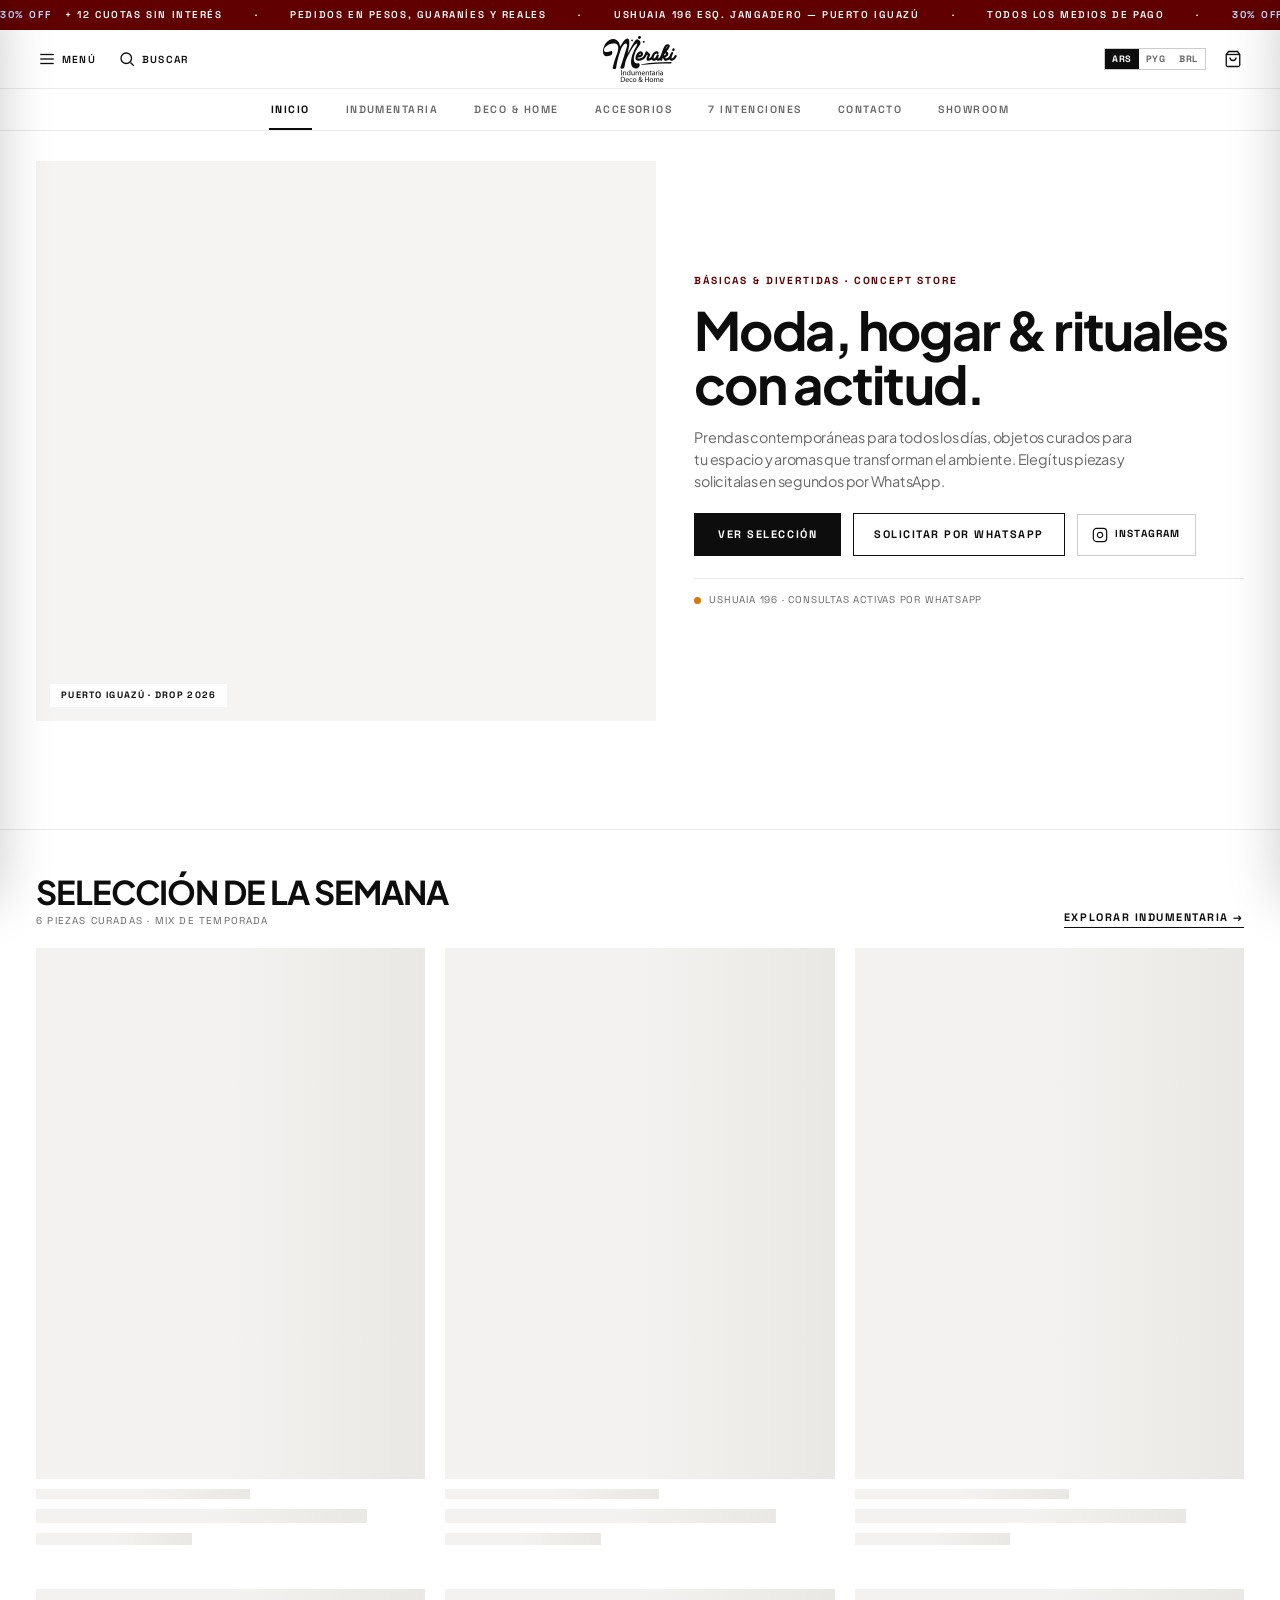
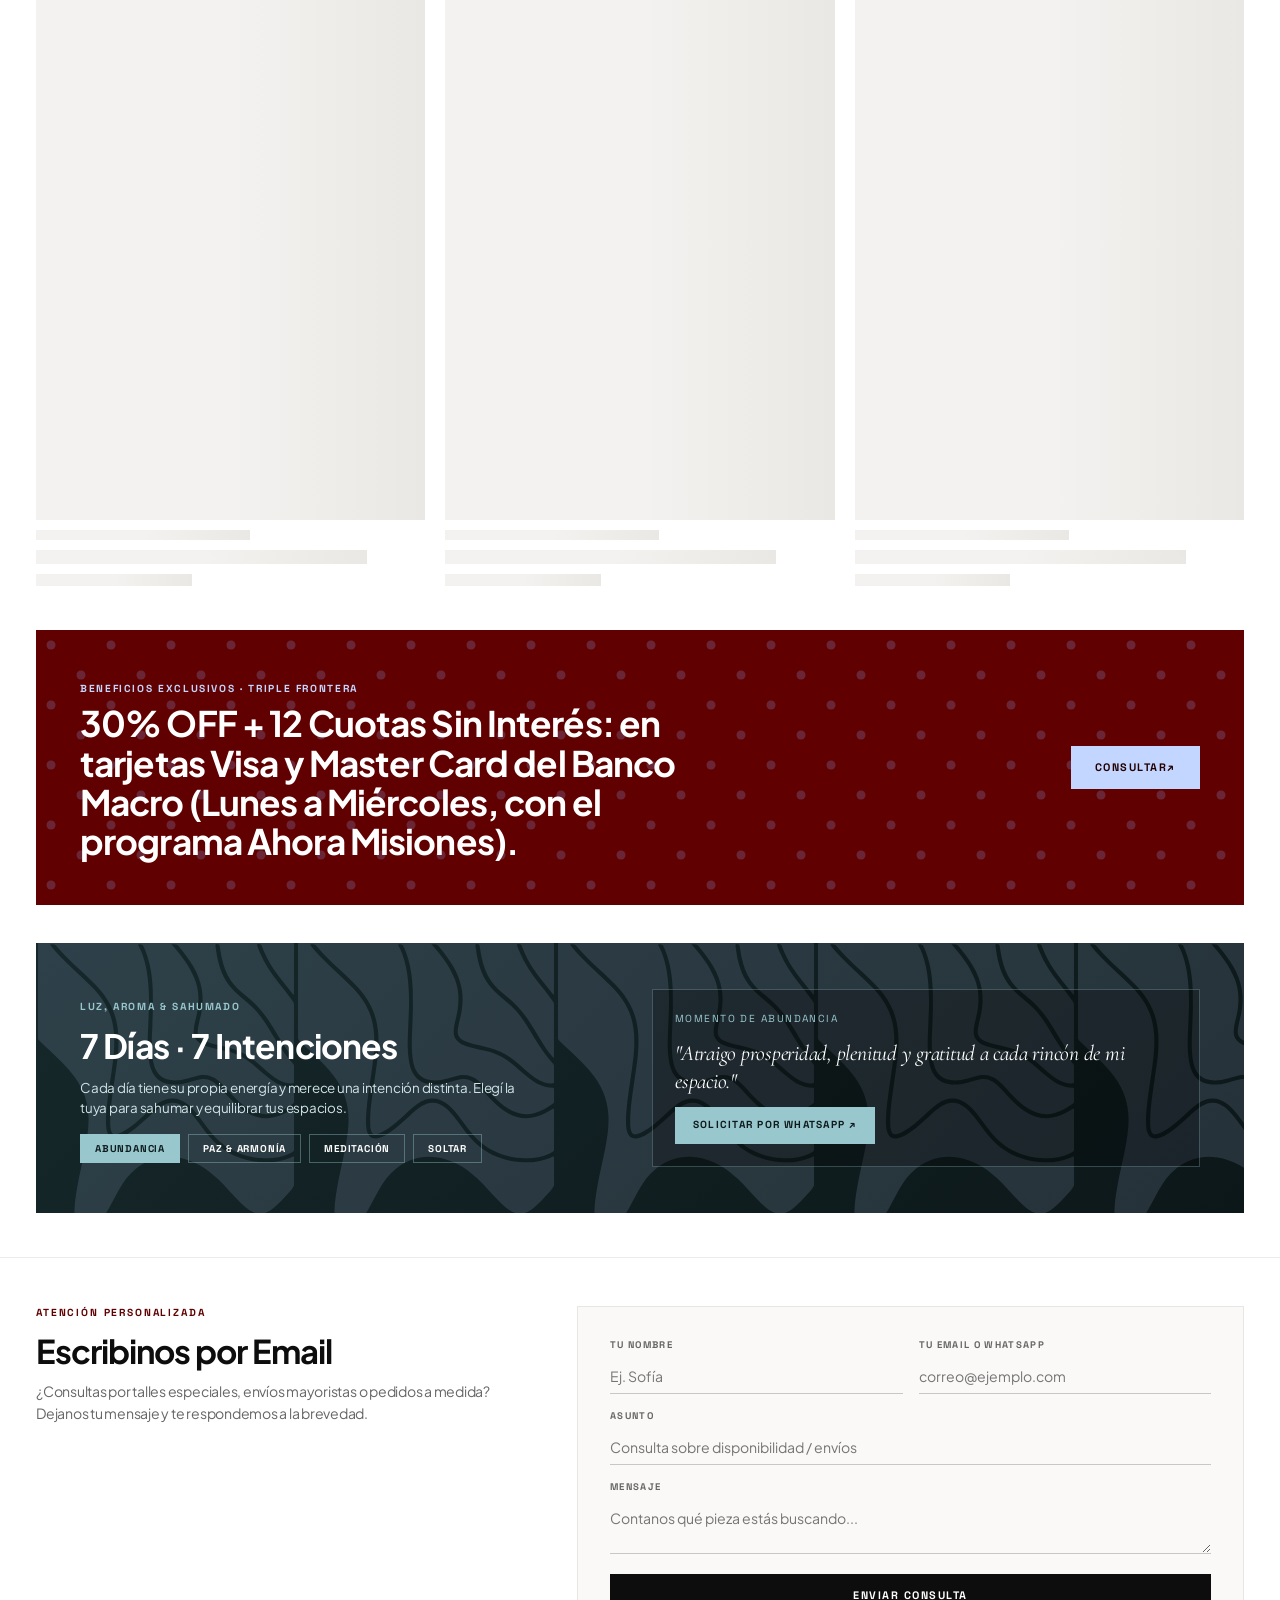
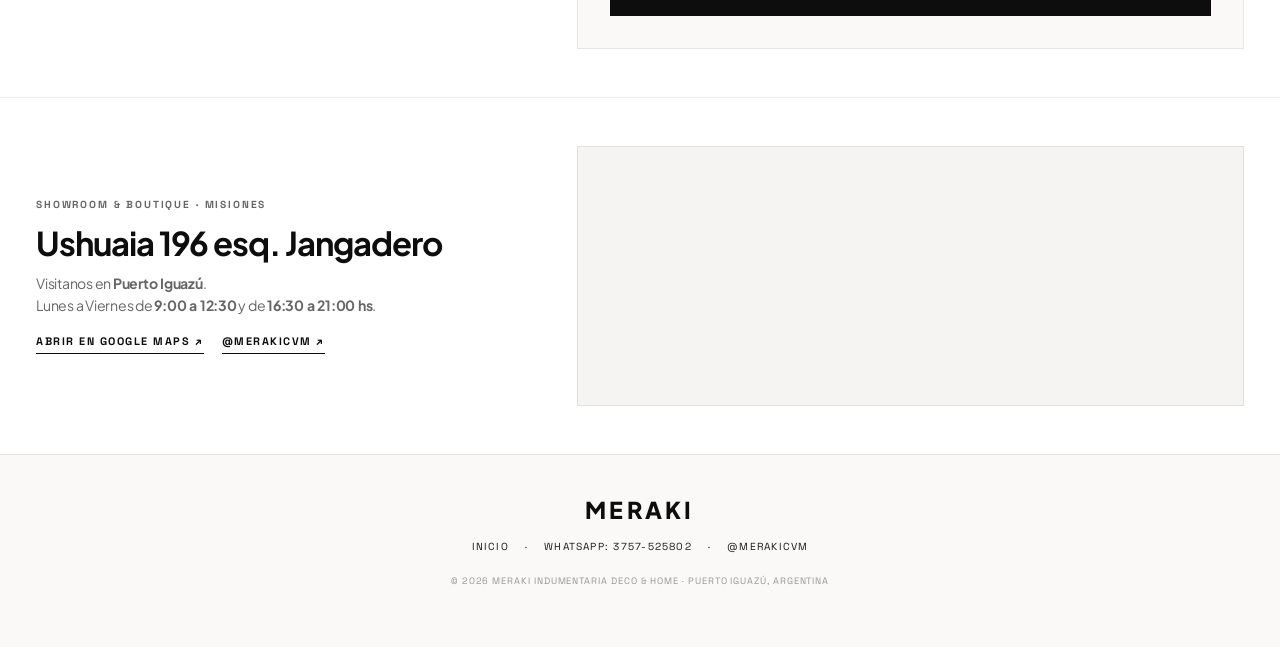
==== commit dd10df03: "Update index.html" ====
--- a/index.html
+++ b/index.html
@@ -11,13 +11,14 @@
     <meta name="apple-mobile-web-app-status-bar-style" content="default">
 
     <!-- PRECONNECTS PARA CARGA INSTANTÁNEA -->
+    <link rel="preconnect" href="https://raw.githubusercontent.com" crossorigin>
     <link rel="preconnect" href="https://docs.google.com" crossorigin>
     <link rel="preconnect" href="https://fonts.googleapis.com">
     <link rel="preconnect" href="https://fonts.gstatic.com" crossorigin>
     <link href="https://fonts.googleapis.com/css2?family=Cormorant+Garamond:ital,wght@0,500;1,500;1,600&family=Plus+Jakarta+Sans:wght@400;500;600;700;800&family=Space+Grotesk:wght@500;600;700&display=swap" rel="stylesheet">
 
     <!-- HOJA DE ESTILOS MODULAR -->
-    <link rel="stylesheet" href="styles.css?v=20261122">
+    <link rel="stylesheet" href="styles.css?v=20261124">
 </head>
 <body>
 
@@ -85,8 +86,7 @@
                 <button class="top-cat-pill active" data-nav="home" onclick="navigateToHome(event)">Inicio</button>
                 <button class="top-cat-pill" data-nav="cat-Indumentaria" onclick="navigateToCategory('Indumentaria')">Indumentaria</button>
                 <button class="top-cat-pill" data-nav="cat-Deco &amp; Home" onclick="navigateToCategory('Deco & Home')">Deco &amp; Home</button>
-                <button class="top-cat-pill" data-nav="cat-Bazar" onclick="navigateToCategory('Bazar')">Bazar</button>
-                <button class="top-cat-pill" data-nav="cat-Aromas" onclick="navigateToCategory('Aromas')">Aromas</button>
+                <button class="top-cat-pill" data-nav="cat-Accesorios" onclick="navigateToCategory('Accesorios')">Accesorios</button>
                 <button class="top-cat-pill" data-nav="bienestar" onclick="scrollToSection(event, 'bienestar')">7 Intenciones</button>
                 <button class="top-cat-pill" data-nav="contacto" onclick="scrollToSection(event, 'contacto')">Contacto</button>
                 <button class="top-cat-pill" data-nav="ubicacion" onclick="scrollToSection(event, 'ubicacion')">Showroom</button>
@@ -110,10 +110,7 @@
         <!-- HERO EDITORIAL -->
         <section class="hero-editorial-section">
             <div class="hero-media-frame" id="heroMediaStage">
-                <video id="heroVideoPlayer" autoplay muted loop playsinline preload="metadata">
-                    <source src="media/editorial/moda.mp4" type="video/mp4">
-                    <source src="moda.mp4" type="video/mp4">
-                </video>
+                <video id="heroVideoPlayer" muted loop playsinline preload="none" data-src="media/editorial/moda.mp4" data-fallback="moda.mp4"></video>
                 <span class="hero-media-badge">Puerto Iguazú · Drop 2026</span>
             </div>
 
@@ -362,8 +359,17 @@
 
     <div class="toast-bar" id="toastBar">Agregado a tu bolsa</div>
 
+    <!-- REGISTRO SERVICE WORKER CACHÉ EXTREMA -->
+    <script>
+        if ('serviceWorker' in navigator && location.protocol.startsWith('http')) {
+            window.addEventListener('load', () => {
+                navigator.serviceWorker.register('/sw.js').catch(() => {});
+            });
+        }
+    </script>
+
     <!-- MOTORES JAVASCRIPT MODULARES -->
-    <script src="catalog.js?v=20261122" defer></script>
-    <script src="app.js?v=20261122" defer></script>
+    <script src="catalog.js?v=20261124" defer></script>
+    <script src="app.js?v=20261124" defer></script>
 </body>
 </html>
--- a/styles.css
+++ b/styles.css
@@ -88,8 +88,8 @@
 .reveal-block.is-visible { opacity: 1; transform: translateY(0); }
 
 @keyframes viewFadeIn {
-    from { opacity: 0; transform: translateY(8px); }
-    to   { opacity: 1; transform: translateY(0); }
+    from { opacity: 0; }
+    to   { opacity: 1; }
 }
 
 .view-panel { display: none; }
@@ -708,6 +708,8 @@
 
 .product-image-stage img,
 .product-image-stage video {
+    position: absolute;
+    inset: 0;
     width: 100%;
     height: 100%;
     object-fit: contain;
@@ -1461,6 +1463,8 @@
    ========================================================================== */
 .product-image-stage img,
 .product-image-stage video {
+    position: absolute;
+    inset: 0;
     width: 100%;
     height: 100%;
     object-fit: contain;
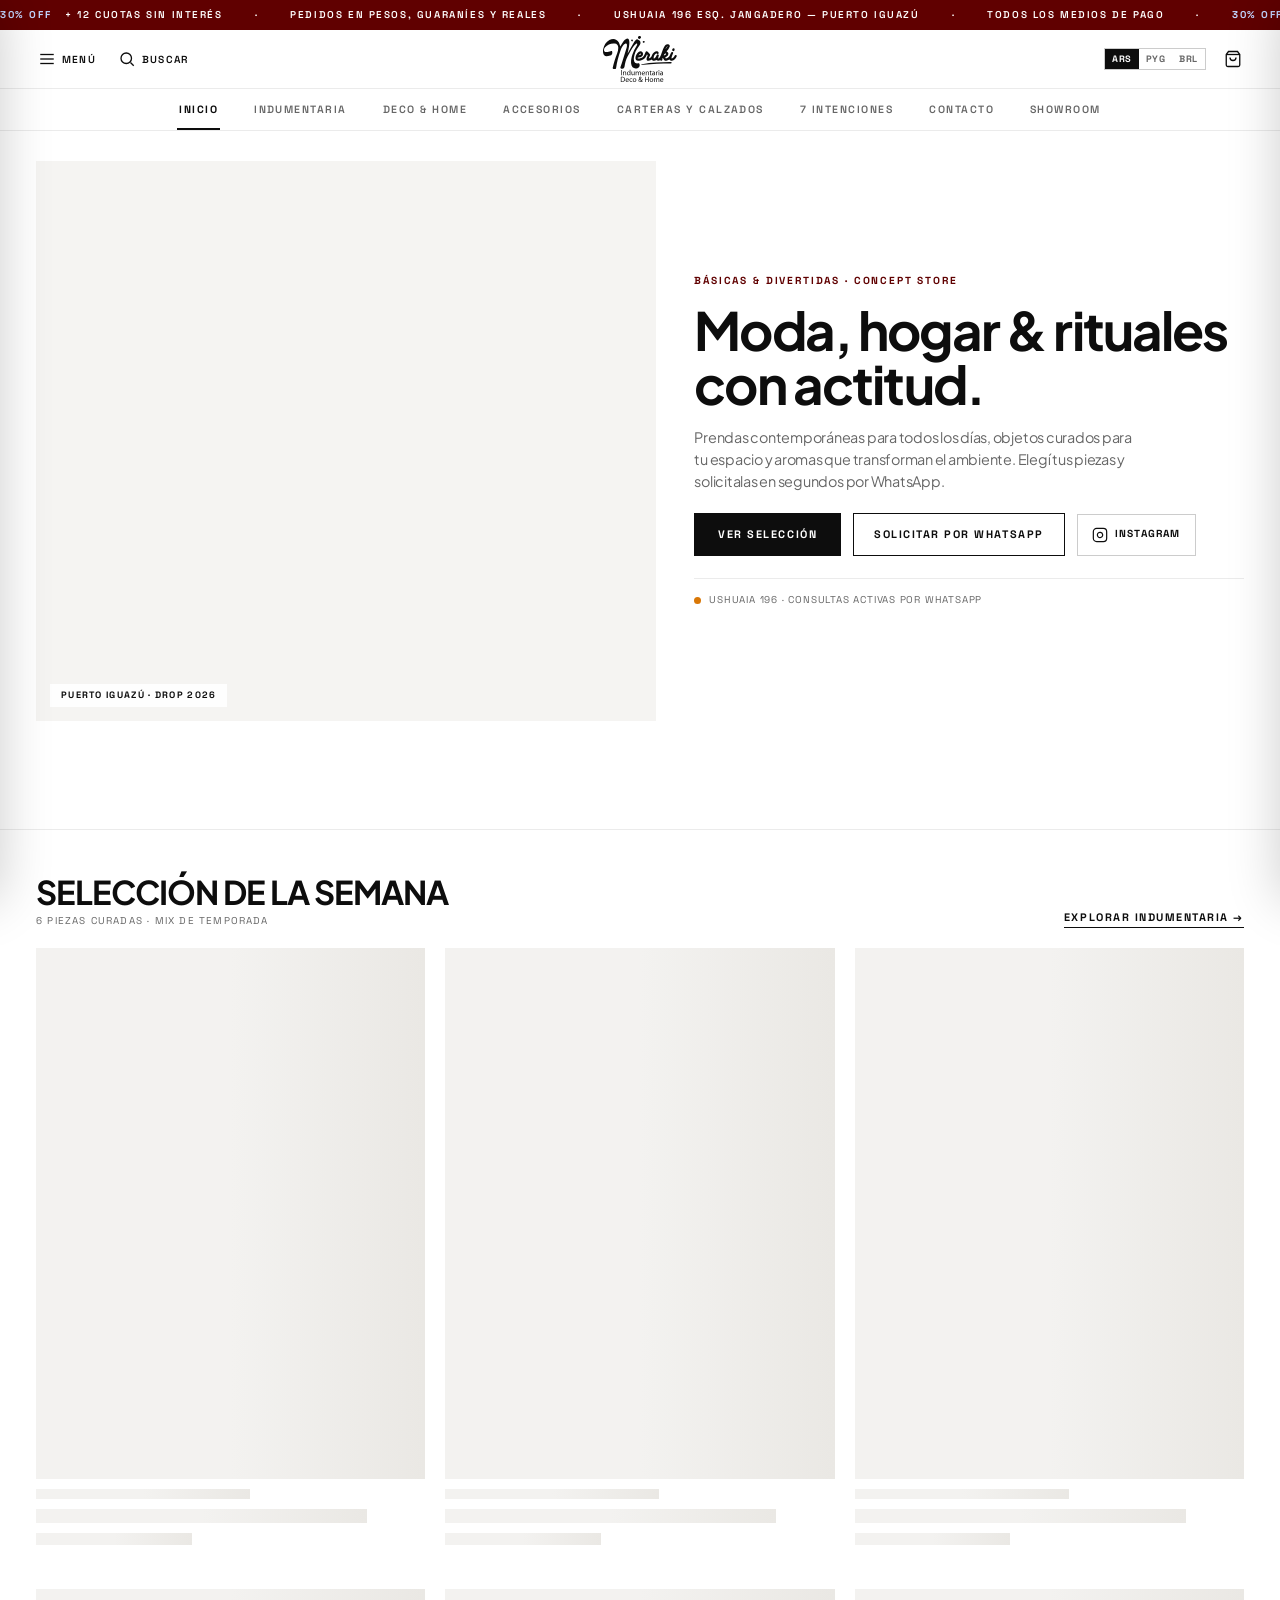
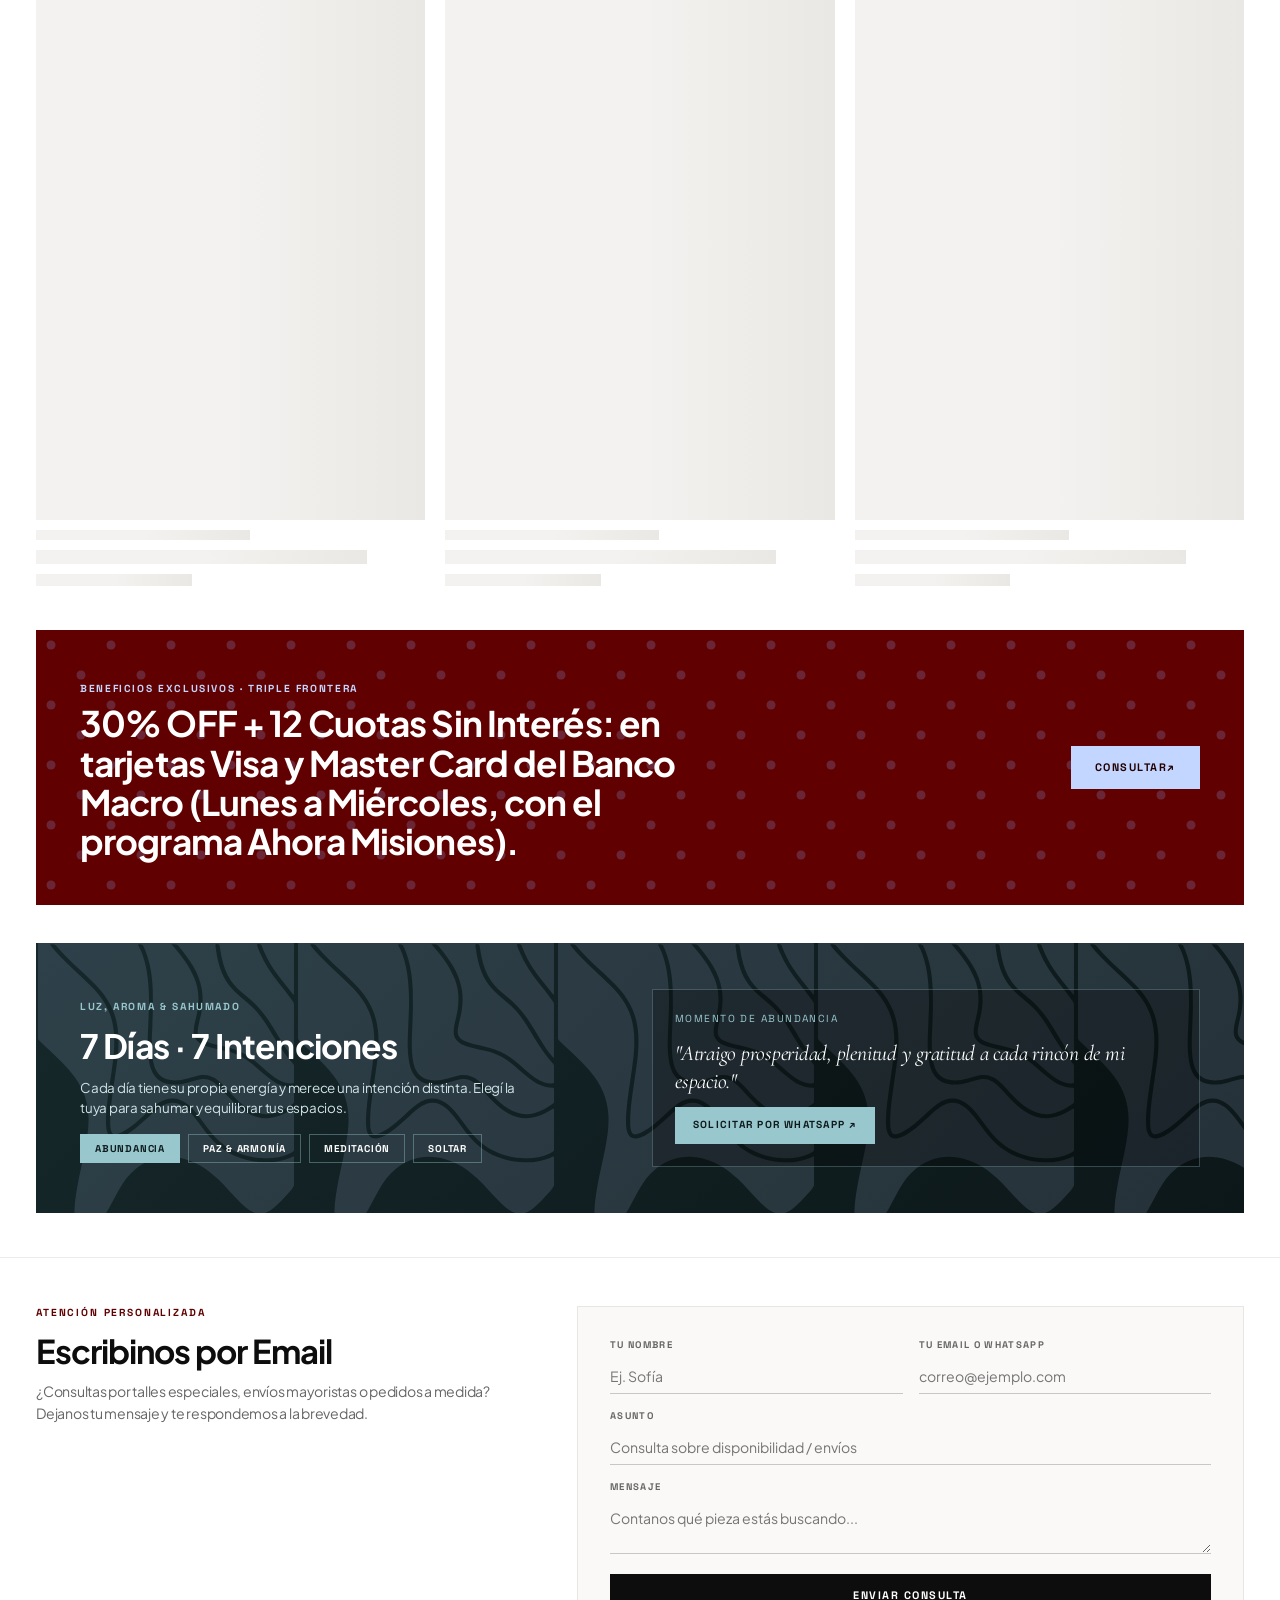
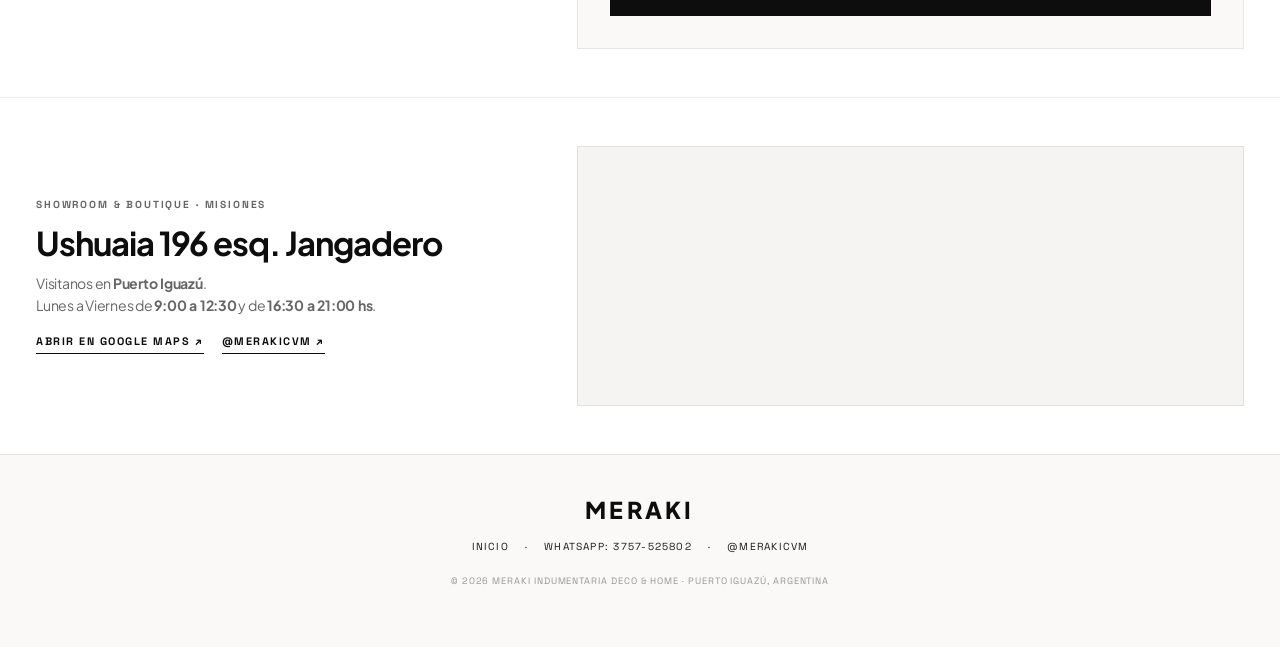
==== commit 585bf511: "Update index.html" ====
--- a/index.html
+++ b/index.html
@@ -4,7 +4,7 @@
     <meta charset="UTF-8">
     <meta name="viewport" content="width=device-width, initial-scale=1.0, maximum-scale=1.0, user-scalable=no, viewport-fit=cover">
     <title>MeraKi | Indumentaria, Deco &amp; Home — Puerto Iguazú</title>
-    <meta name="description" content="Concept store de indumentaria, decoración para el hogar, bazar y aromas en Puerto Iguazú. Solicitudes directas por WhatsApp en Pesos, Guaraníes y Reales.">
+    <meta name="description" content="Concept store de indumentaria, decoración para el hogar, accesorios, carteras y calzados en Puerto Iguazú. Solicitudes directas por WhatsApp en Pesos, Guaraníes y Reales.">
 
     <meta name="theme-color" content="#FFFFFF">
     <meta name="apple-mobile-web-app-capable" content="yes">
@@ -87,6 +87,7 @@
                 <button class="top-cat-pill" data-nav="cat-Indumentaria" onclick="navigateToCategory('Indumentaria')">Indumentaria</button>
                 <button class="top-cat-pill" data-nav="cat-Deco &amp; Home" onclick="navigateToCategory('Deco & Home')">Deco &amp; Home</button>
                 <button class="top-cat-pill" data-nav="cat-Accesorios" onclick="navigateToCategory('Accesorios')">Accesorios</button>
+                <button class="top-cat-pill" data-nav="cat-Carteras y Calzados" onclick="navigateToCategory('Carteras y Calzados')">Carteras y Calzados</button>
                 <button class="top-cat-pill" data-nav="bienestar" onclick="scrollToSection(event, 'bienestar')">7 Intenciones</button>
                 <button class="top-cat-pill" data-nav="contacto" onclick="scrollToSection(event, 'contacto')">Contacto</button>
                 <button class="top-cat-pill" data-nav="ubicacion" onclick="scrollToSection(event, 'ubicacion')">Showroom</button>
@@ -96,7 +97,7 @@
         <!-- Barra de búsqueda expansible -->
         <div class="search-expand-bar" id="searchExpandBar">
             <div class="search-input-wrap">
-                <input type="text" id="catalogSearchInput" placeholder="Buscar prendas, estilos, colores, decoración, aromas..." oninput="handleSearch(this.value)">
+                <input type="text" id="catalogSearchInput" placeholder="Buscar prendas, estilos, colores, decoración, accesorios, carteras..." oninput="handleSearch(this.value)">
                 <button onclick="clearSearch()" style="font-family:var(--font-mono); font-size:0.75rem; font-weight:700;">✕</button>
             </div>
         </div>
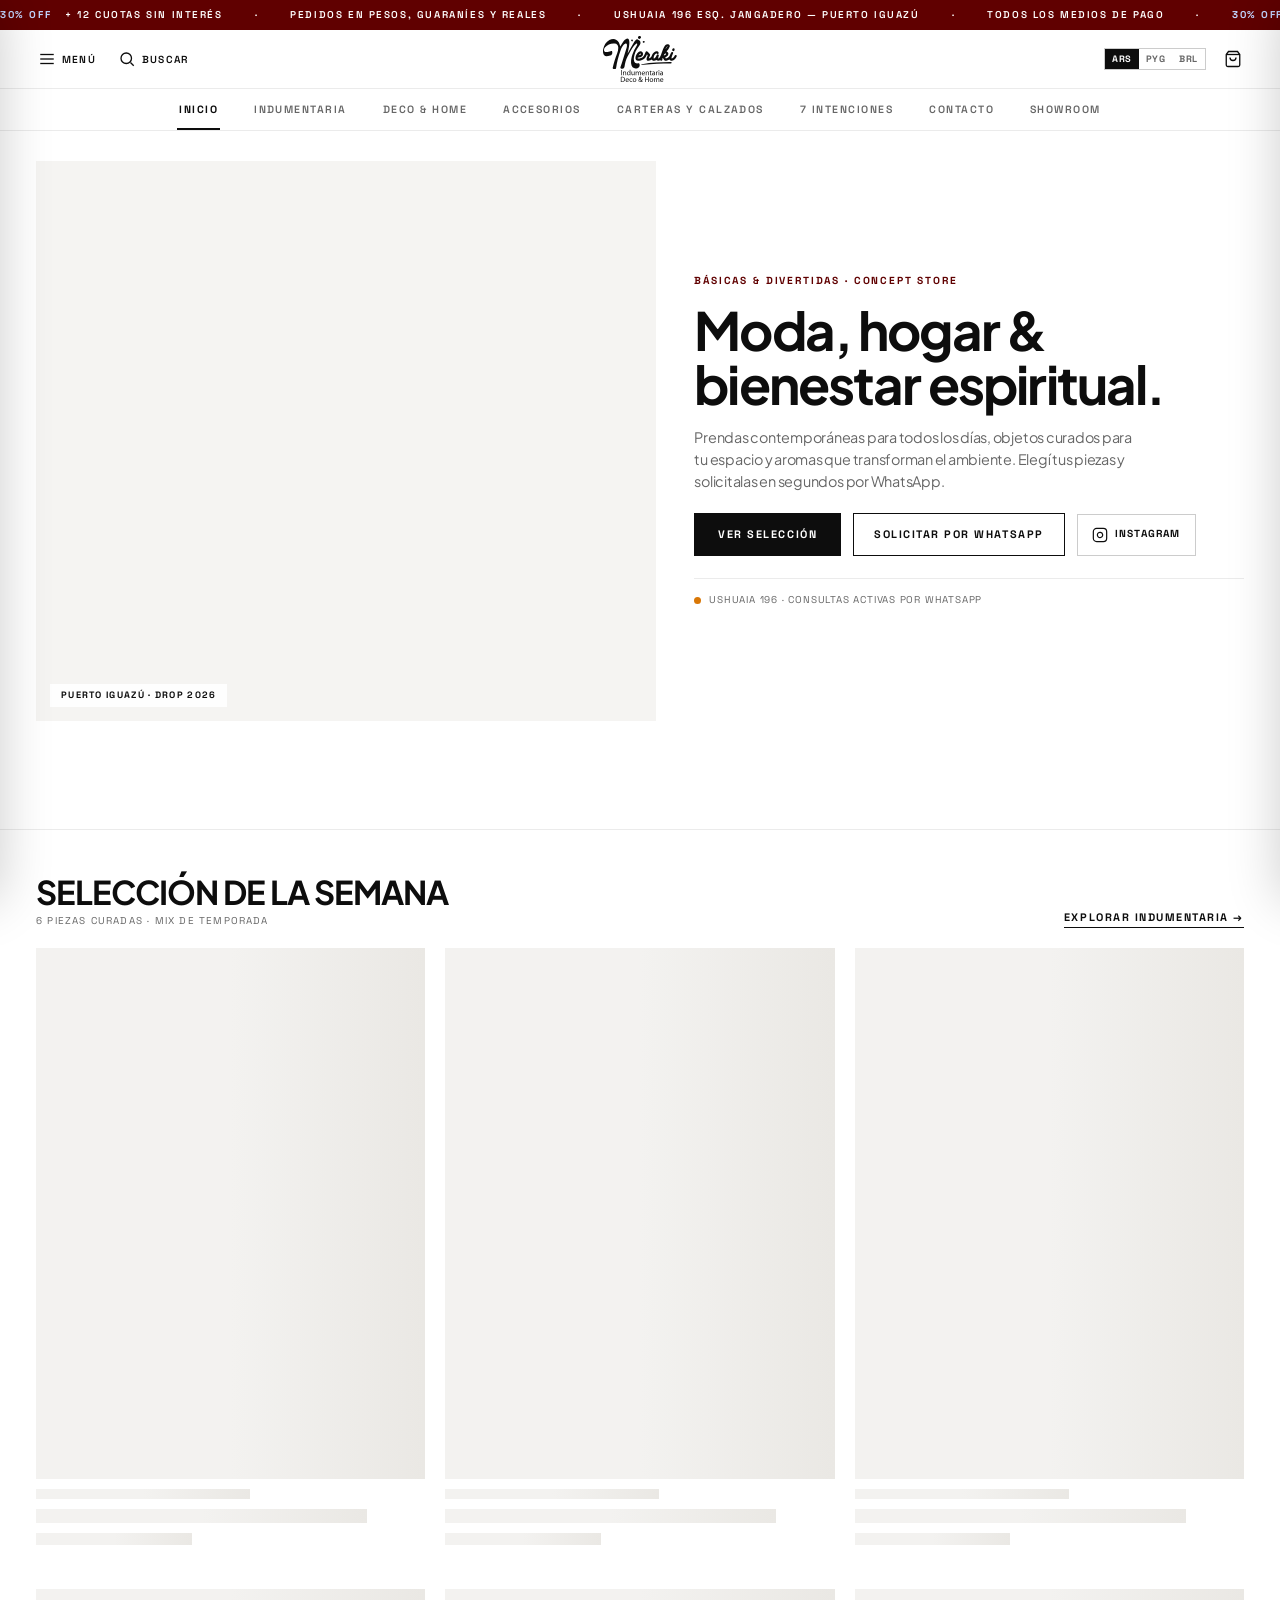
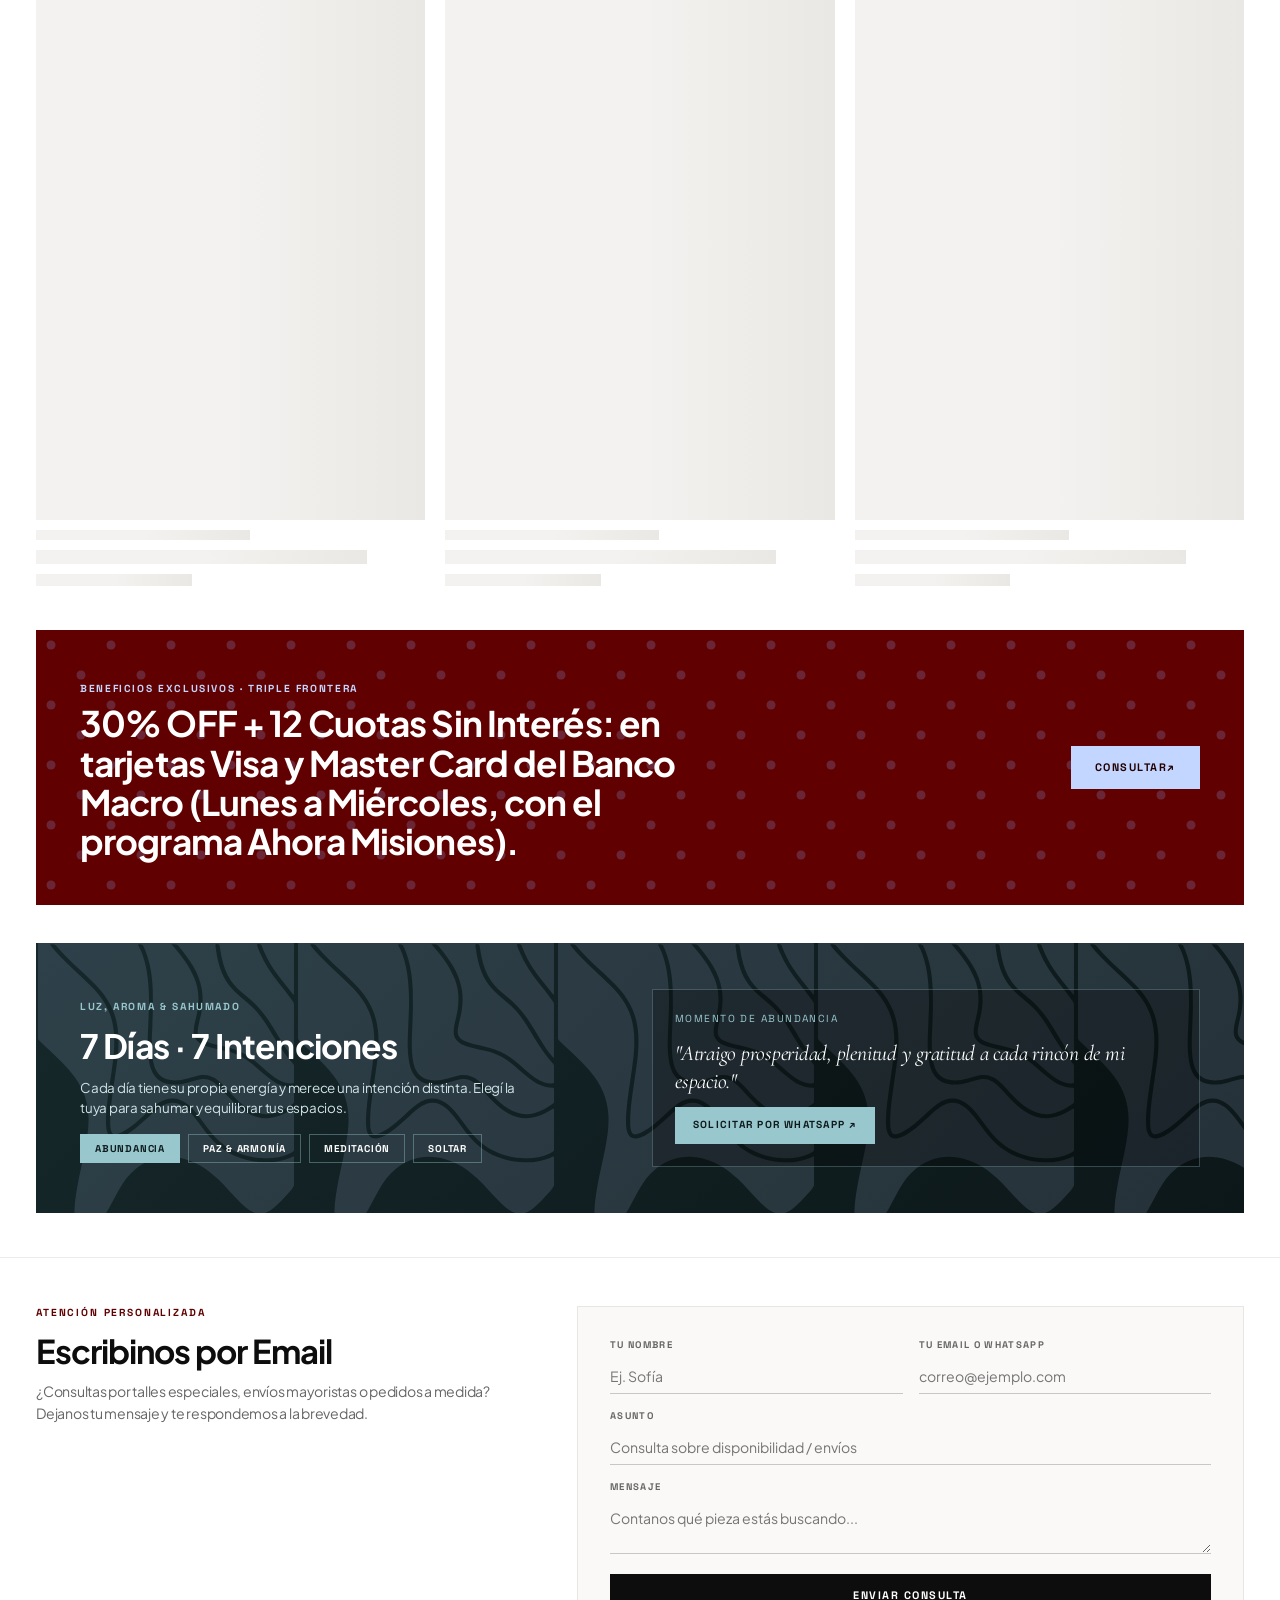
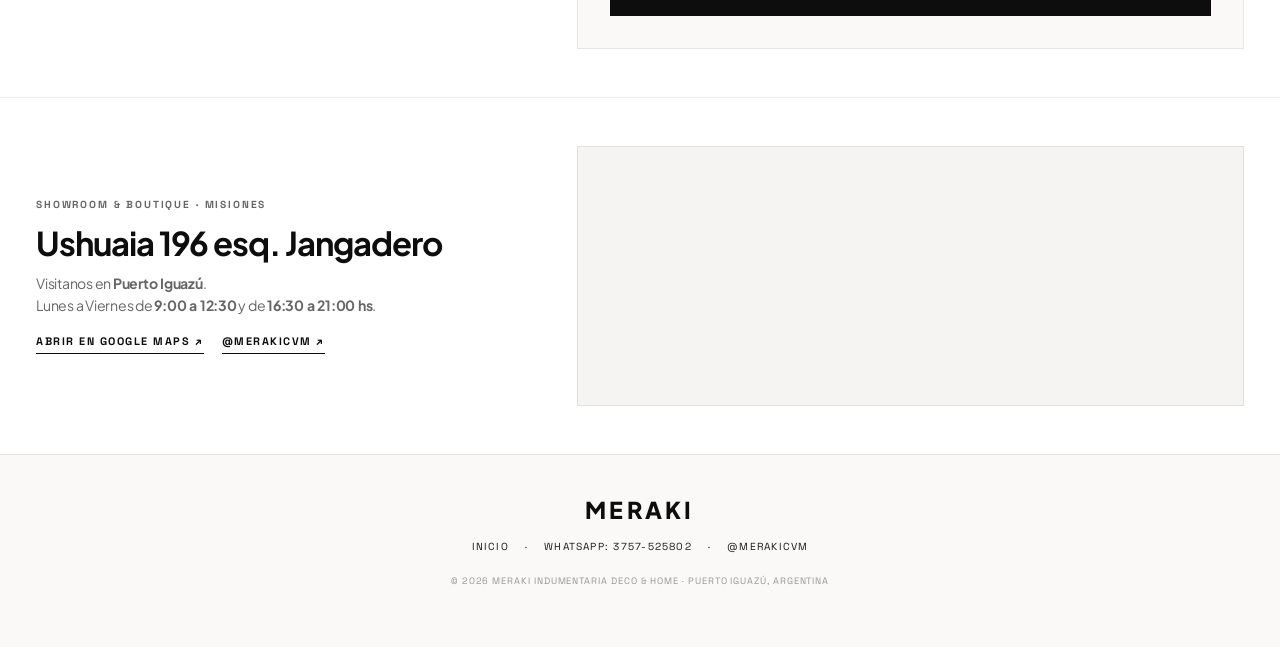
==== commit f07db981: "Update index.html" ====
--- a/index.html
+++ b/index.html
@@ -117,7 +117,7 @@
 
             <div class="hero-copy-stage">
                 <span class="hero-kicker">Básicas &amp; Divertidas · Concept Store</span>
-                <h1 class="hero-headline-modern">Moda, hogar &amp; rituales con actitud.</h1>
+                <h1 class="hero-headline-modern">Moda, hogar &amp; bienestar espiritual.</h1>
                 <p class="hero-body-text">
                     Prendas contemporáneas para todos los días, objetos curados para tu espacio y aromas que transforman el ambiente. Elegí tus piezas y solicitalas en segundos por WhatsApp.
                 </p>
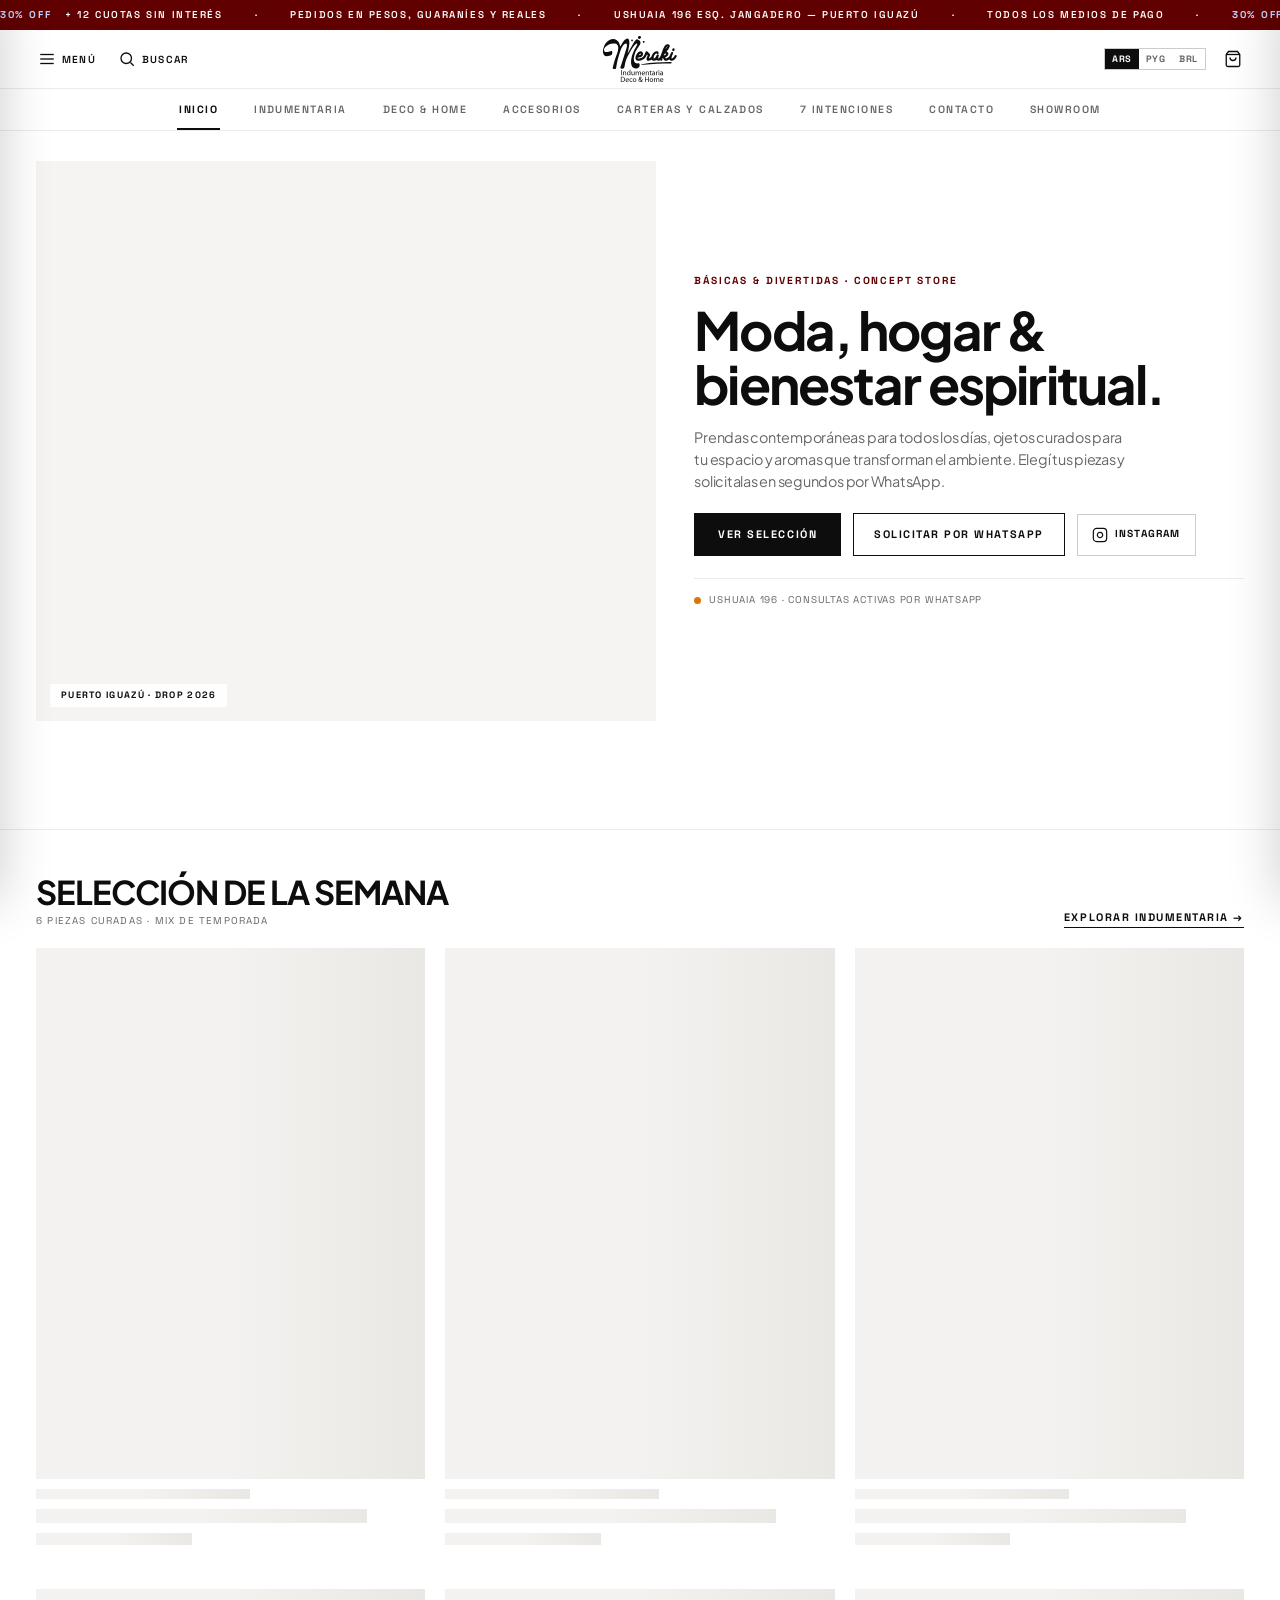
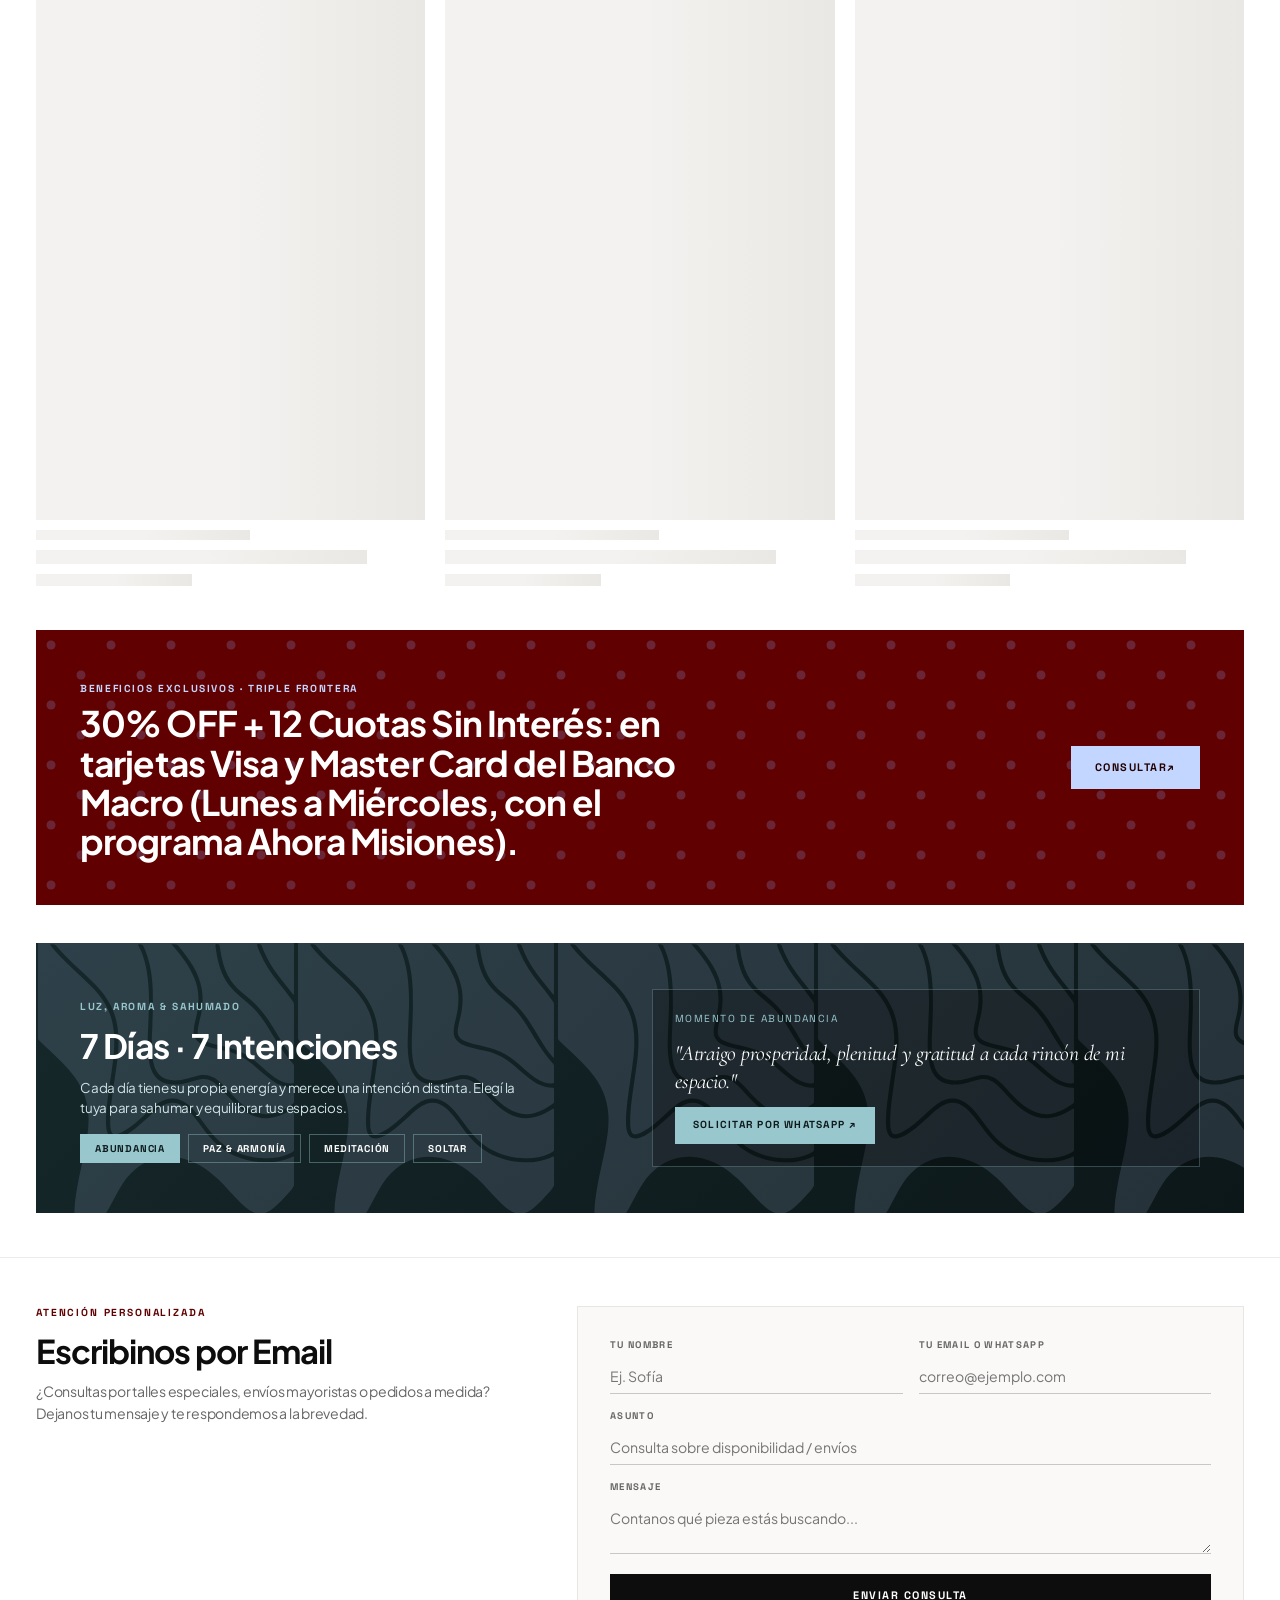
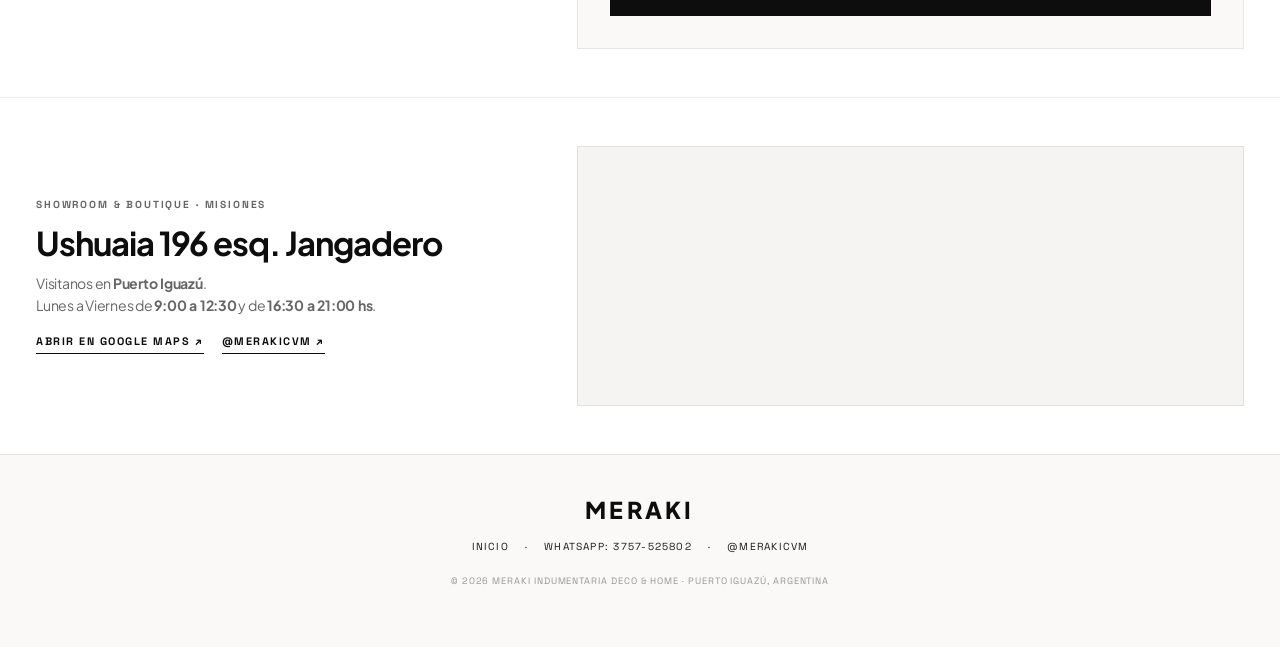
==== commit 144c669f: "Update index.html" ====
--- a/index.html
+++ b/index.html
@@ -119,7 +119,7 @@
                 <span class="hero-kicker">Básicas &amp; Divertidas · Concept Store</span>
                 <h1 class="hero-headline-modern">Moda, hogar &amp; bienestar espiritual.</h1>
                 <p class="hero-body-text">
-                    Prendas contemporáneas para todos los días, objetos curados para tu espacio y aromas que transforman el ambiente. Elegí tus piezas y solicitalas en segundos por WhatsApp.
+                    Prendas contemporáneas para todos los días, ojetos curados para tu espacio y aromas que transforman el ambiente. Elegí tus piezas y solicitalas en segundos por WhatsApp.
                 </p>
 
                 <div class="hero-cta-row">
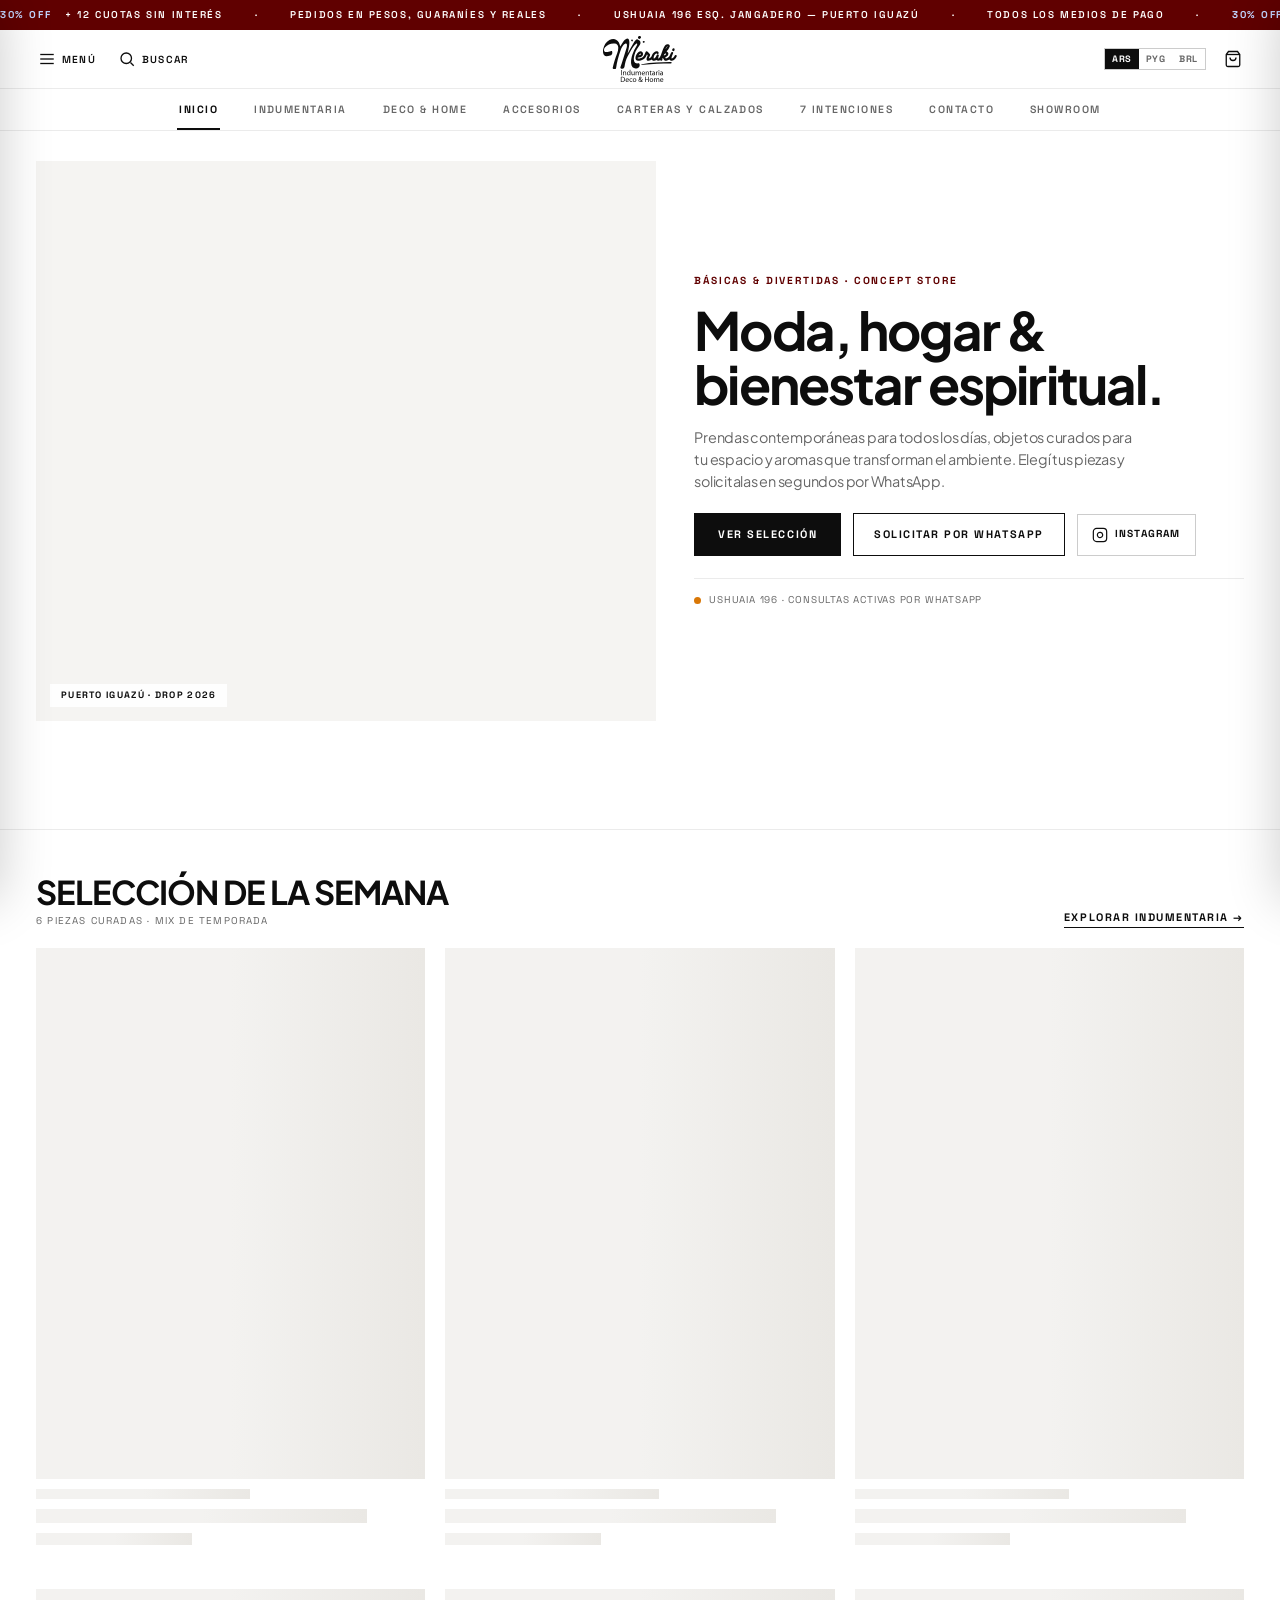
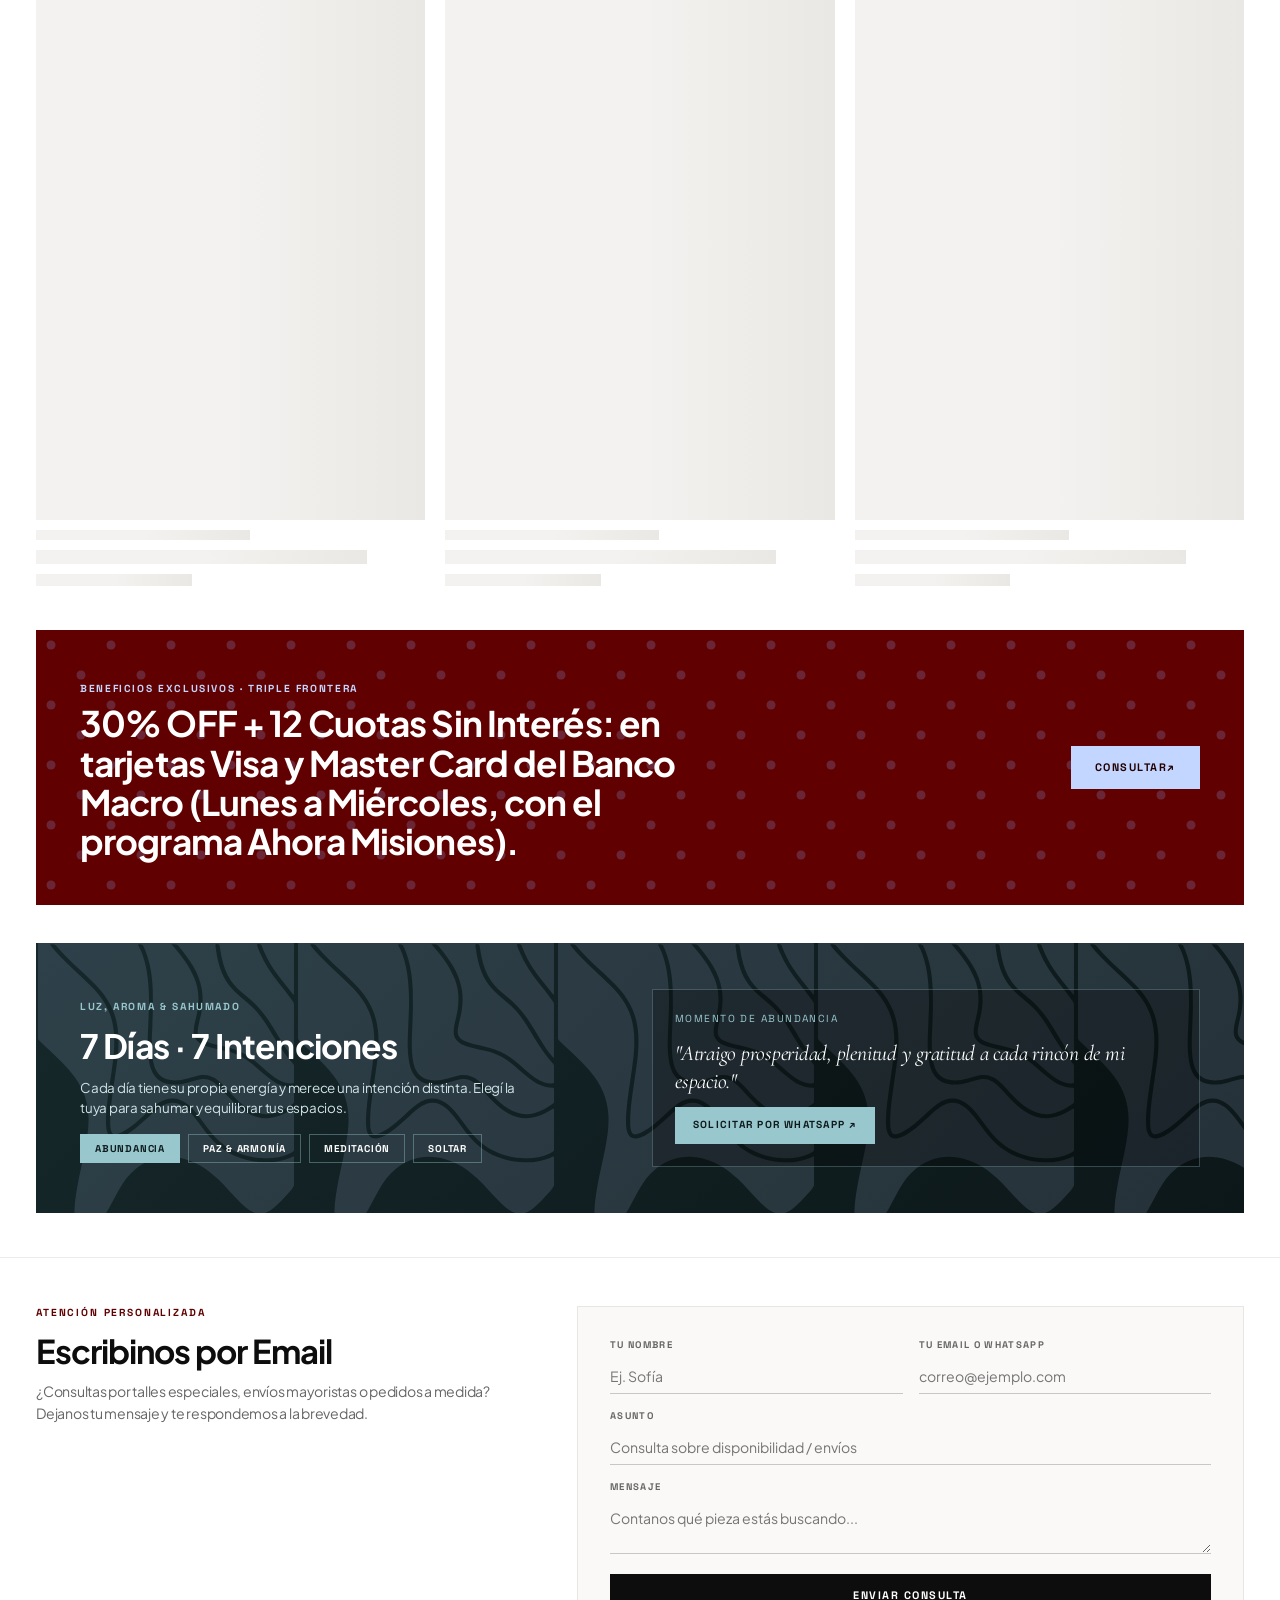
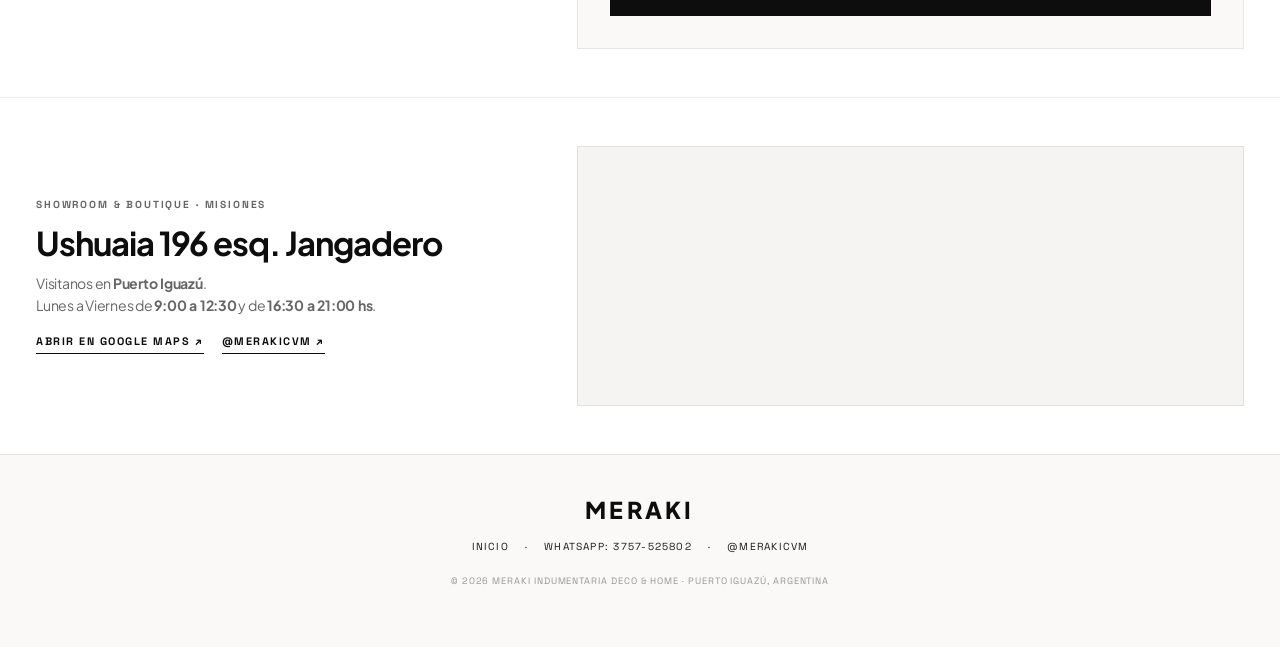
==== commit 97094eda: "Update index.html" ====
--- a/index.html
+++ b/index.html
@@ -119,7 +119,7 @@
                 <span class="hero-kicker">Básicas &amp; Divertidas · Concept Store</span>
                 <h1 class="hero-headline-modern">Moda, hogar &amp; bienestar espiritual.</h1>
                 <p class="hero-body-text">
-                    Prendas contemporáneas para todos los días, ojetos curados para tu espacio y aromas que transforman el ambiente. Elegí tus piezas y solicitalas en segundos por WhatsApp.
+                    Prendas contemporáneas para todos los días, objetos curados para tu espacio y aromas que transforman el ambiente. Elegí tus piezas y solicitalas en segundos por WhatsApp.
                 </p>
 
                 <div class="hero-cta-row">
